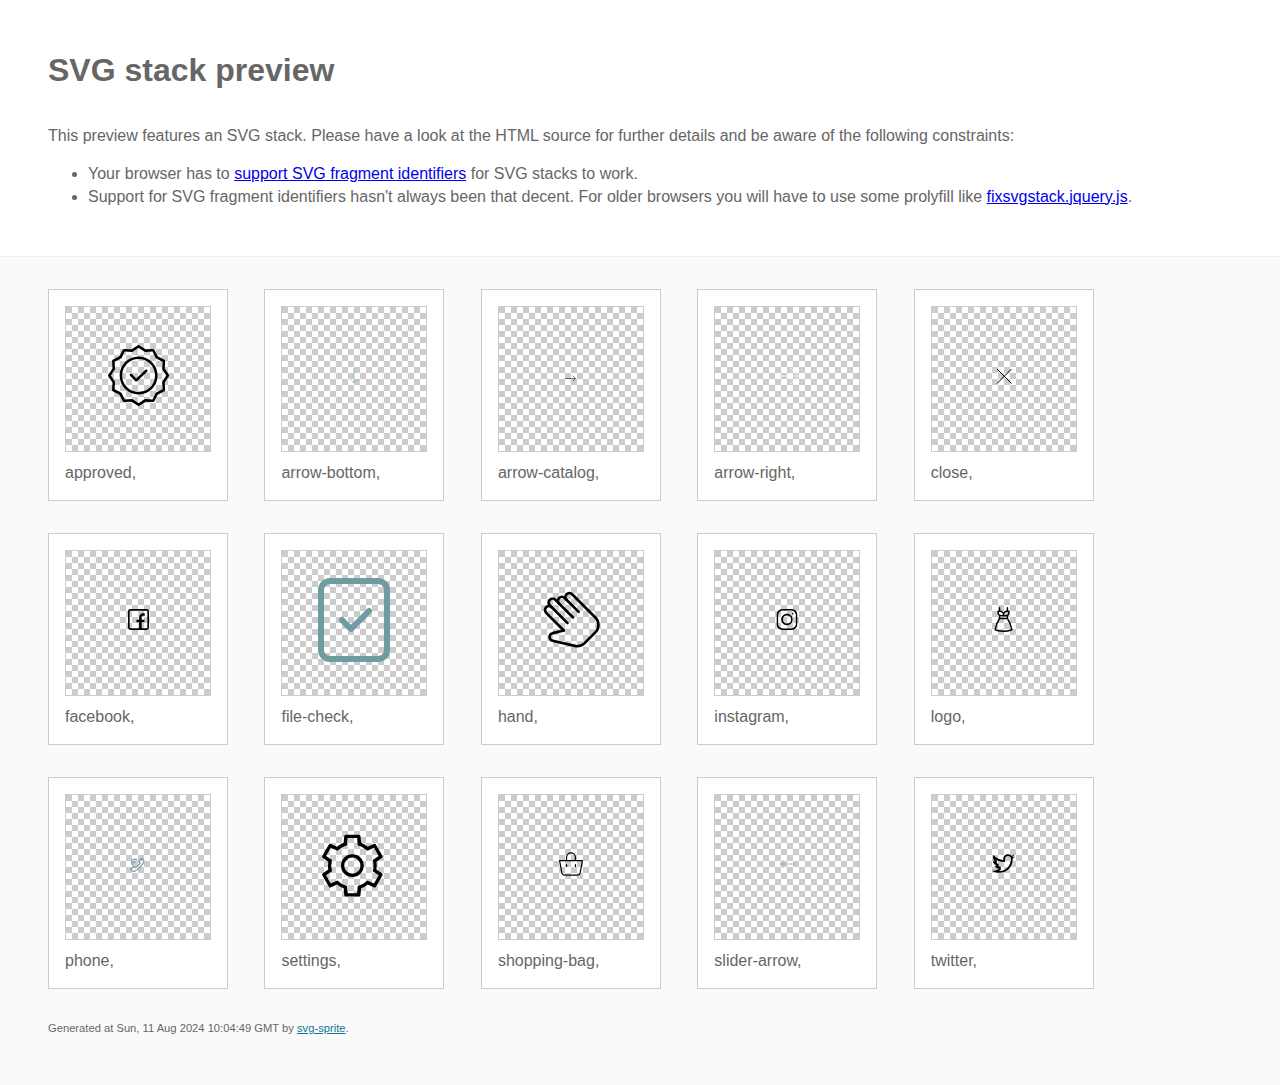
==== static/img/svgsprite/stack/sprite.stack.html @ 8332993d "public: base files" ====
<!doctype html>
<html lang="en">
    <head>
        <meta charset="utf-8">
        <title>SVG stack preview | svg-sprite</title>
        <style>
            body {
                padding: 0;
                margin: 0;
                color: #666;
                background: #fafafa;
                font-family: Arial, Helvetica, sans-serif;
                font-size: 1em;
                line-height: 1.4;
            }

            header {
                display: block;
                padding: 3em 3em 2em;
                background-color: #fff;
            }

            header p {
                margin: 2em 0 0;
            }

            section {
                border-top: 1px solid #eee;
                padding: 2em 3em 0;
            }

            section ul {
                margin: 0;
                padding: 0;
            }

            section li {
                display: inline-block;
                background-color: #fff;
                position: relative;
                margin: 0 2em 2em 0;
                vertical-align: top;
                border: 1px solid #ccc;
                padding: 1em 1em 3em;
                cursor: default;
            }

            .icon-box {
                margin: 0;
                width: 144px;
                height: 144px;
                position: relative;
                background: #ccc url("data:image/svg+xml,%3Csvg xmlns='http://www.w3.org/2000/svg' width='12' height='12'%3E%3Cpath fill='%23fff' d='M6 0h6v6H6zM0 6h6v6H0z'/%3E%3C/svg%3E") top left repeat;
                border: 1px solid #ccc;
                display: table-cell;
                vertical-align: middle;
                text-align: center;
            }

            .icon {
                display: inline-block;
            }

            h1 {
                margin-top: 0;
            }

            h2 {
                margin: 0;
                padding: 0;
                font-size: 1em;
                font-weight: 400;
                white-space: nowrap;
                overflow: hidden;
                text-overflow: ellipsis;
                position: absolute;
                left: 1em;
                right: 1em;
                bottom: 1em;
            }

            footer {
                display: block;
                margin: 0;
                padding: 0 3em 3em;
            }

            footer p {
                margin: 0;
                font-size: .7em;
            }

            footer a {
                color: #0f7595;
                margin-left: 0;
            }
        </style>

<!--
Sprite shape dimensions
====================================================================================================
You will need to set the sprite shape dimensions via CSS when you use them as stack SVGs, otherwise
they would become a huge 100% in size. You may use the following dimension classes for doing so.
They might well be outsourced to an external stylesheet of course.
-->

<style>
 .svg-approved-dims { width: 61px; height: 61px; }
 .svg-arrow-bottom-dims { width: 16px; height: 29px; }
 .svg-arrow-catalog-dims { width: 21px; height: 11px; }
 .svg-arrow-right-dims { width: 32px; height: 24px; }
 .svg-close-dims { width: 16px; height: 16px; }
 .svg-facebook-dims { width: 21px; height: 21px; }
 .svg-file-check-dims { width: 96px; height: 96px; }
 .svg-hand-dims { width: 63px; height: 63px; }
 .svg-instagram-dims { width: 22px; height: 23px; }
 .svg-logo-dims { width: 25px; height: 25px; }
 .svg-phone-dims { width: 17px; height: 17px; }
 .svg-settings-dims { width: 78px; height: 78px; }
 .svg-shopping-bag-dims { width: 24px; height: 24px; }
 .svg-slider-arrow-dims { width: 29px; height: 16px; }
 .svg-twitter-dims { width: 23px; height: 23px; }
</style>

<!--
====================================================================================================
-->

    </head>
    <body>
        <header>
            <h1>SVG stack preview</h1>
            <p>This preview features an SVG stack. Please have a look at the HTML source for further details and be aware of the following constraints:</p>
            <ul>
                <li>Your browser has to <a href="https://caniuse.com/svg-fragment" target="_blank" rel="noopener noreferrer">support SVG fragment identifiers</a> for SVG stacks to work.</li>
                <li>Support for SVG fragment identifiers hasn't always been that decent. For older browsers you will have to use some prolyfill like <a href="https://github.com/preciousforever/SVG-Stacker/blob/master/fixsvgstack.jquery.js" target="_blank" rel="noopener noreferrer">fixsvgstack.jquery.js</a>.</li>
            </ul>
        </header>
        <section>

<!--
SVG stack
====================================================================================================
These SVG images make use of fragment identifiers (IDs) to reference certain portions of the
external sprite. By default, all shapes inside the sprite are hidden by CSS. The `:target` pseudo
selector is used to show the very shape that is referenced by the fragment identifier.
-->

            <ul>

             <li title="approved">
                    <div class="icon-box">
                        <img src="svg/sprite.stack.svg#approved" class="svg-approved-dims" alt="approved">
                    </div>
                    <h2>approved, </h2>
                </li>
             <li title="arrow-bottom">
                    <div class="icon-box">
                        <img src="svg/sprite.stack.svg#arrow-bottom" class="svg-arrow-bottom-dims" alt="arrow-bottom">
                    </div>
                    <h2>arrow-bottom, </h2>
                </li>
             <li title="arrow-catalog">
                    <div class="icon-box">
                        <img src="svg/sprite.stack.svg#arrow-catalog" class="svg-arrow-catalog-dims" alt="arrow-catalog">
                    </div>
                    <h2>arrow-catalog, </h2>
                </li>
             <li title="arrow-right">
                    <div class="icon-box">
                        <img src="svg/sprite.stack.svg#arrow-right" class="svg-arrow-right-dims" alt="arrow-right">
                    </div>
                    <h2>arrow-right, </h2>
                </li>
             <li title="close">
                    <div class="icon-box">
                        <img src="svg/sprite.stack.svg#close" class="svg-close-dims" alt="close">
                    </div>
                    <h2>close, </h2>
                </li>
             <li title="facebook">
                    <div class="icon-box">
                        <img src="svg/sprite.stack.svg#facebook" class="svg-facebook-dims" alt="facebook">
                    </div>
                    <h2>facebook, </h2>
                </li>
             <li title="file-check">
                    <div class="icon-box">
                        <img src="svg/sprite.stack.svg#file-check" class="svg-file-check-dims" alt="file-check">
                    </div>
                    <h2>file-check, </h2>
                </li>
             <li title="hand">
                    <div class="icon-box">
                        <img src="svg/sprite.stack.svg#hand" class="svg-hand-dims" alt="hand">
                    </div>
                    <h2>hand, </h2>
                </li>
             <li title="instagram">
                    <div class="icon-box">
                        <img src="svg/sprite.stack.svg#instagram" class="svg-instagram-dims" alt="instagram">
                    </div>
                    <h2>instagram, </h2>
                </li>
             <li title="logo">
                    <div class="icon-box">
                        <img src="svg/sprite.stack.svg#logo" class="svg-logo-dims" alt="logo">
                    </div>
                    <h2>logo, </h2>
                </li>
             <li title="phone">
                    <div class="icon-box">
                        <img src="svg/sprite.stack.svg#phone" class="svg-phone-dims" alt="phone">
                    </div>
                    <h2>phone, </h2>
                </li>
             <li title="settings">
                    <div class="icon-box">
                        <img src="svg/sprite.stack.svg#settings" class="svg-settings-dims" alt="settings">
                    </div>
                    <h2>settings, </h2>
                </li>
             <li title="shopping-bag">
                    <div class="icon-box">
                        <img src="svg/sprite.stack.svg#shopping-bag" class="svg-shopping-bag-dims" alt="shopping-bag">
                    </div>
                    <h2>shopping-bag, </h2>
                </li>
             <li title="slider-arrow">
                    <div class="icon-box">
                        <img src="svg/sprite.stack.svg#slider-arrow" class="svg-slider-arrow-dims" alt="slider-arrow">
                    </div>
                    <h2>slider-arrow, </h2>
                </li>
             <li title="twitter">
                    <div class="icon-box">
                        <img src="svg/sprite.stack.svg#twitter" class="svg-twitter-dims" alt="twitter">
                    </div>
                    <h2>twitter, </h2>
                </li>
         </ul>

<!--
====================================================================================================
-->

        </section>
        <footer>
            <p>Generated at Sun, 11 Aug 2024 10:04:49 GMT by <a href="https://github.com/svg-sprite/svg-sprite" target="_blank" rel="noopener noreferrer">svg-sprite</a>.</p>
        </footer>
    </body>
</html>
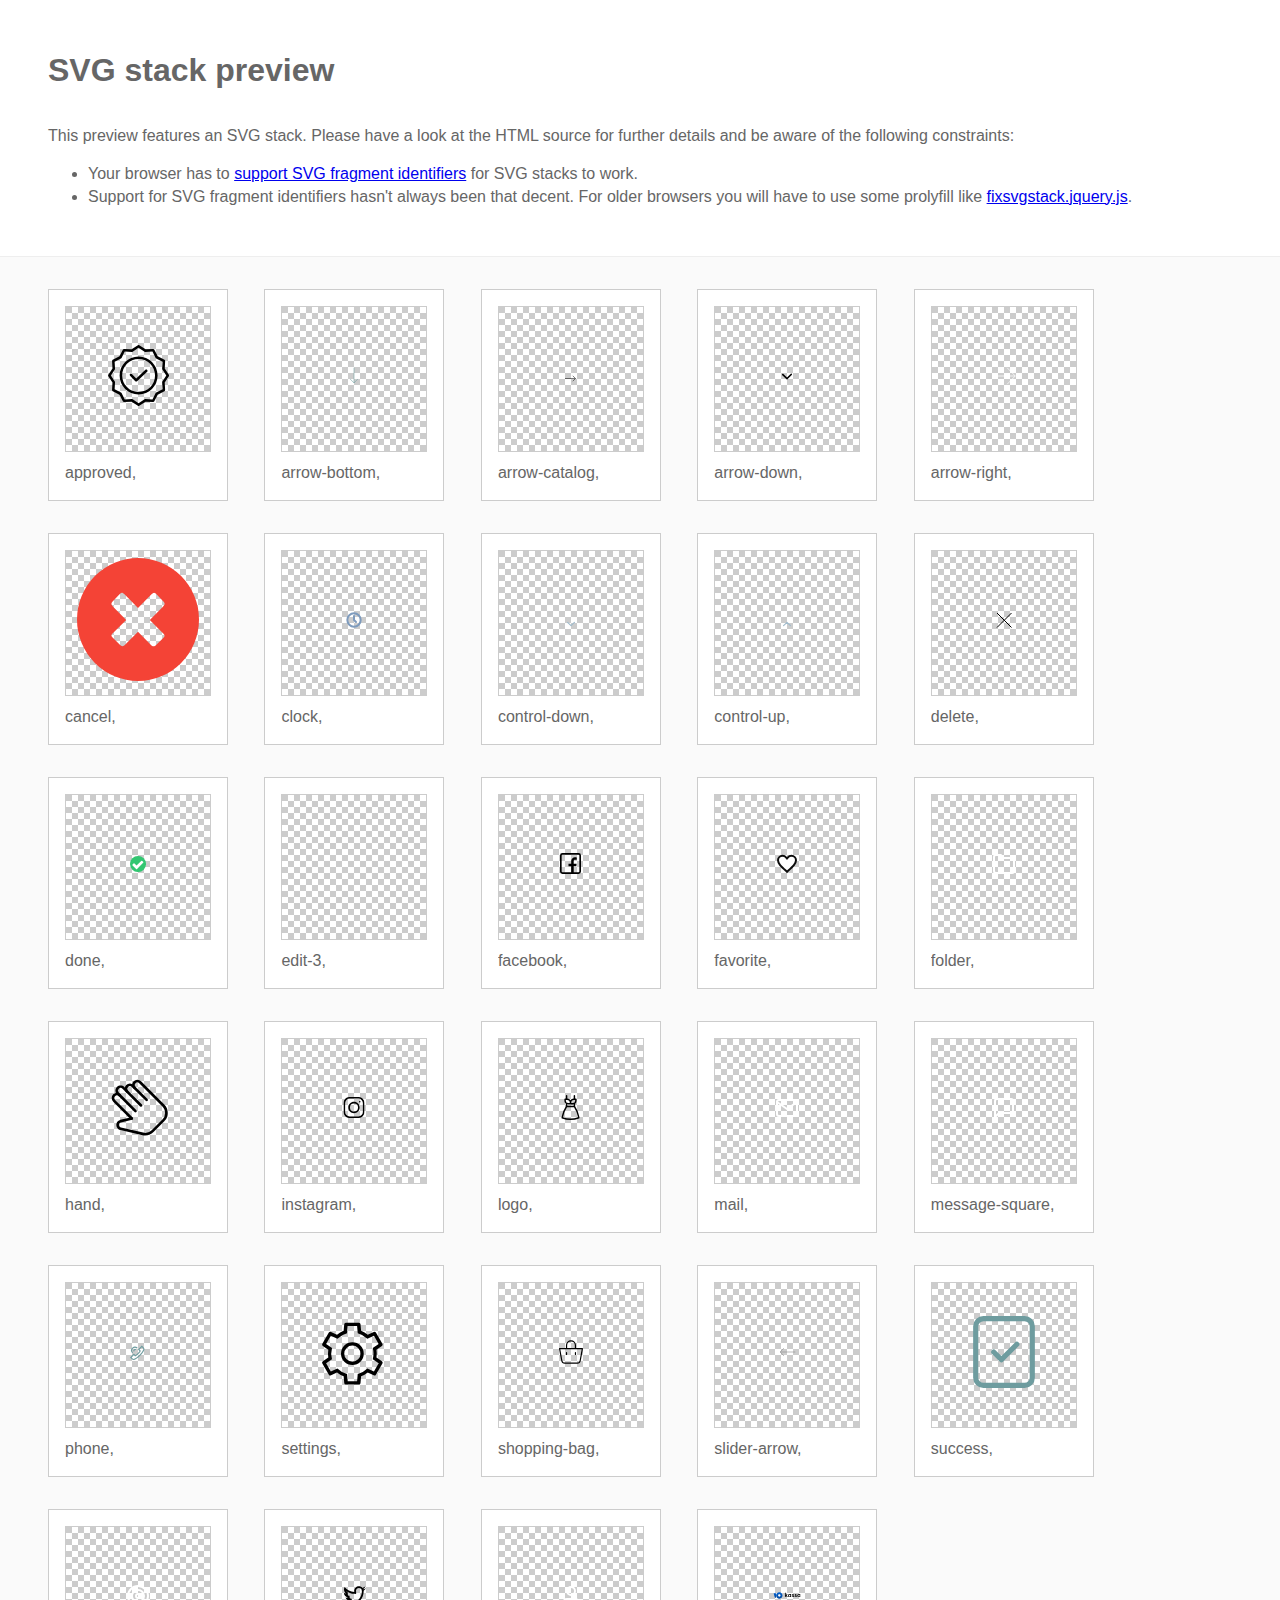
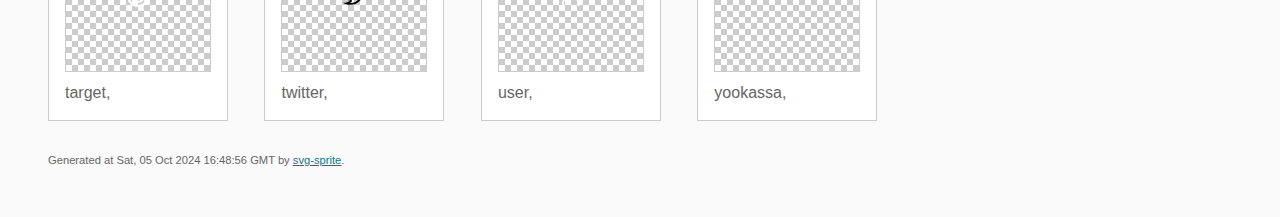
==== commit 93df774a: "public: admin-panel icons display at svg sprite" ====
--- a/static/img/svgsprite/stack/sprite.stack.html
+++ b/static/img/svgsprite/stack/sprite.stack.html
@@ -108,18 +108,32 @@
  .svg-approved-dims { width: 61px; height: 61px; }
  .svg-arrow-bottom-dims { width: 16px; height: 29px; }
  .svg-arrow-catalog-dims { width: 21px; height: 11px; }
+ .svg-arrow-down-dims { width: 18px; height: 18px; }
  .svg-arrow-right-dims { width: 32px; height: 24px; }
- .svg-close-dims { width: 16px; height: 16px; }
+ .svg-cancel-dims { width: 122.88px; height: 122.88px; }
+ .svg-clock-dims { width: 16px; height: 16px; }
+ .svg-control-down-dims { width: 14px; height: 8px; }
+ .svg-control-up-dims { width: 14px; height: 8px; }
+ .svg-delete-dims { width: 16px; height: 16px; }
+ .svg-done-dims { width: 16px; height: 16px; }
+ .svg-edit-3-dims { width: 24px; height: 24px; }
  .svg-facebook-dims { width: 21px; height: 21px; }
- .svg-file-check-dims { width: 96px; height: 96px; }
+ .svg-favorite-dims { width: 20px; height: 20px; }
+ .svg-folder-dims { width: 24px; height: 24px; }
  .svg-hand-dims { width: 63px; height: 63px; }
  .svg-instagram-dims { width: 22px; height: 23px; }
  .svg-logo-dims { width: 25px; height: 25px; }
+ .svg-mail-dims { width: 24px; height: 24px; }
+ .svg-message-square-dims { width: 24px; height: 24px; }
  .svg-phone-dims { width: 17px; height: 17px; }
  .svg-settings-dims { width: 78px; height: 78px; }
  .svg-shopping-bag-dims { width: 24px; height: 24px; }
  .svg-slider-arrow-dims { width: 29px; height: 16px; }
+ .svg-success-dims { width: 72px; height: 84px; }
+ .svg-target-dims { width: 24px; height: 24px; }
  .svg-twitter-dims { width: 23px; height: 23px; }
+ .svg-user-dims { width: 24px; height: 24px; }
+ .svg-yookassa-dims { width: 114px; height: 27px; }
 </style>
 
 <!--
@@ -166,17 +180,59 @@
                     </div>
                     <h2>arrow-catalog, </h2>
                 </li>
+             <li title="arrow-down">
+                    <div class="icon-box">
+                        <img src="svg/sprite.stack.svg#arrow-down" class="svg-arrow-down-dims" alt="arrow-down">
+                    </div>
+                    <h2>arrow-down, </h2>
+                </li>
              <li title="arrow-right">
                     <div class="icon-box">
                         <img src="svg/sprite.stack.svg#arrow-right" class="svg-arrow-right-dims" alt="arrow-right">
                     </div>
                     <h2>arrow-right, </h2>
                 </li>
-             <li title="close">
-                    <div class="icon-box">
-                        <img src="svg/sprite.stack.svg#close" class="svg-close-dims" alt="close">
-                    </div>
-                    <h2>close, </h2>
+             <li title="cancel">
+                    <div class="icon-box">
+                        <img src="svg/sprite.stack.svg#cancel" class="svg-cancel-dims" alt="cancel">
+                    </div>
+                    <h2>cancel, </h2>
+                </li>
+             <li title="clock">
+                    <div class="icon-box">
+                        <img src="svg/sprite.stack.svg#clock" class="svg-clock-dims" alt="clock">
+                    </div>
+                    <h2>clock, </h2>
+                </li>
+             <li title="control-down">
+                    <div class="icon-box">
+                        <img src="svg/sprite.stack.svg#control-down" class="svg-control-down-dims" alt="control-down">
+                    </div>
+                    <h2>control-down, </h2>
+                </li>
+             <li title="control-up">
+                    <div class="icon-box">
+                        <img src="svg/sprite.stack.svg#control-up" class="svg-control-up-dims" alt="control-up">
+                    </div>
+                    <h2>control-up, </h2>
+                </li>
+             <li title="delete">
+                    <div class="icon-box">
+                        <img src="svg/sprite.stack.svg#delete" class="svg-delete-dims" alt="delete">
+                    </div>
+                    <h2>delete, </h2>
+                </li>
+             <li title="done">
+                    <div class="icon-box">
+                        <img src="svg/sprite.stack.svg#done" class="svg-done-dims" alt="done">
+                    </div>
+                    <h2>done, </h2>
+                </li>
+             <li title="edit-3">
+                    <div class="icon-box">
+                        <img src="svg/sprite.stack.svg#edit-3" class="svg-edit-3-dims" alt="edit-3">
+                    </div>
+                    <h2>edit-3, </h2>
                 </li>
              <li title="facebook">
                     <div class="icon-box">
@@ -184,11 +240,17 @@
                     </div>
                     <h2>facebook, </h2>
                 </li>
-             <li title="file-check">
-                    <div class="icon-box">
-                        <img src="svg/sprite.stack.svg#file-check" class="svg-file-check-dims" alt="file-check">
-                    </div>
-                    <h2>file-check, </h2>
+             <li title="favorite">
+                    <div class="icon-box">
+                        <img src="svg/sprite.stack.svg#favorite" class="svg-favorite-dims" alt="favorite">
+                    </div>
+                    <h2>favorite, </h2>
+                </li>
+             <li title="folder">
+                    <div class="icon-box">
+                        <img src="svg/sprite.stack.svg#folder" class="svg-folder-dims" alt="folder">
+                    </div>
+                    <h2>folder, </h2>
                 </li>
              <li title="hand">
                     <div class="icon-box">
@@ -208,6 +270,18 @@
                     </div>
                     <h2>logo, </h2>
                 </li>
+             <li title="mail">
+                    <div class="icon-box">
+                        <img src="svg/sprite.stack.svg#mail" class="svg-mail-dims" alt="mail">
+                    </div>
+                    <h2>mail, </h2>
+                </li>
+             <li title="message-square">
+                    <div class="icon-box">
+                        <img src="svg/sprite.stack.svg#message-square" class="svg-message-square-dims" alt="message-square">
+                    </div>
+                    <h2>message-square, </h2>
+                </li>
              <li title="phone">
                     <div class="icon-box">
                         <img src="svg/sprite.stack.svg#phone" class="svg-phone-dims" alt="phone">
@@ -232,11 +306,35 @@
                     </div>
                     <h2>slider-arrow, </h2>
                 </li>
+             <li title="success">
+                    <div class="icon-box">
+                        <img src="svg/sprite.stack.svg#success" class="svg-success-dims" alt="success">
+                    </div>
+                    <h2>success, </h2>
+                </li>
+             <li title="target">
+                    <div class="icon-box">
+                        <img src="svg/sprite.stack.svg#target" class="svg-target-dims" alt="target">
+                    </div>
+                    <h2>target, </h2>
+                </li>
              <li title="twitter">
                     <div class="icon-box">
                         <img src="svg/sprite.stack.svg#twitter" class="svg-twitter-dims" alt="twitter">
                     </div>
                     <h2>twitter, </h2>
+                </li>
+             <li title="user">
+                    <div class="icon-box">
+                        <img src="svg/sprite.stack.svg#user" class="svg-user-dims" alt="user">
+                    </div>
+                    <h2>user, </h2>
+                </li>
+             <li title="yookassa">
+                    <div class="icon-box">
+                        <img src="svg/sprite.stack.svg#yookassa" class="svg-yookassa-dims" alt="yookassa">
+                    </div>
+                    <h2>yookassa, </h2>
                 </li>
          </ul>
 
@@ -246,7 +344,7 @@
 
         </section>
         <footer>
-            <p>Generated at Sun, 11 Aug 2024 10:04:49 GMT by <a href="https://github.com/svg-sprite/svg-sprite" target="_blank" rel="noopener noreferrer">svg-sprite</a>.</p>
+            <p>Generated at Sat, 05 Oct 2024 16:48:56 GMT by <a href="https://github.com/svg-sprite/svg-sprite" target="_blank" rel="noopener noreferrer">svg-sprite</a>.</p>
         </footer>
     </body>
 </html>
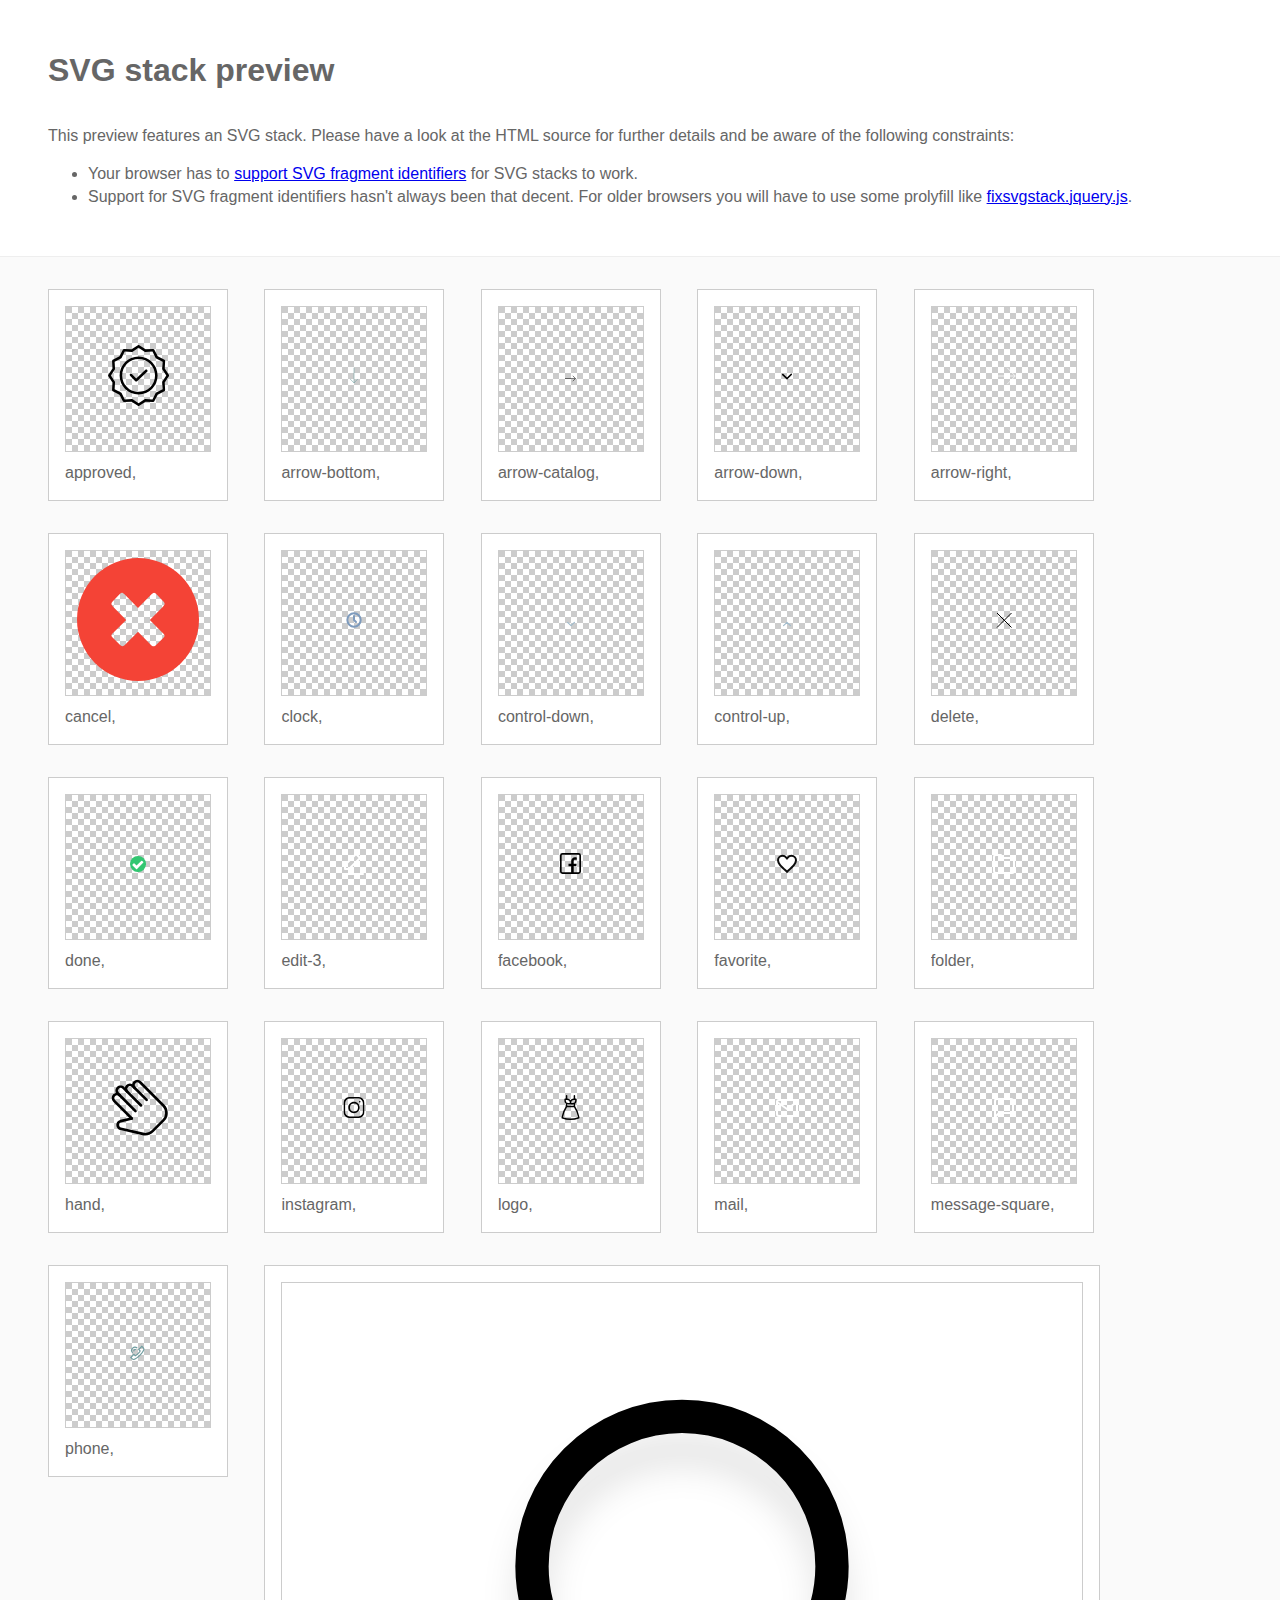
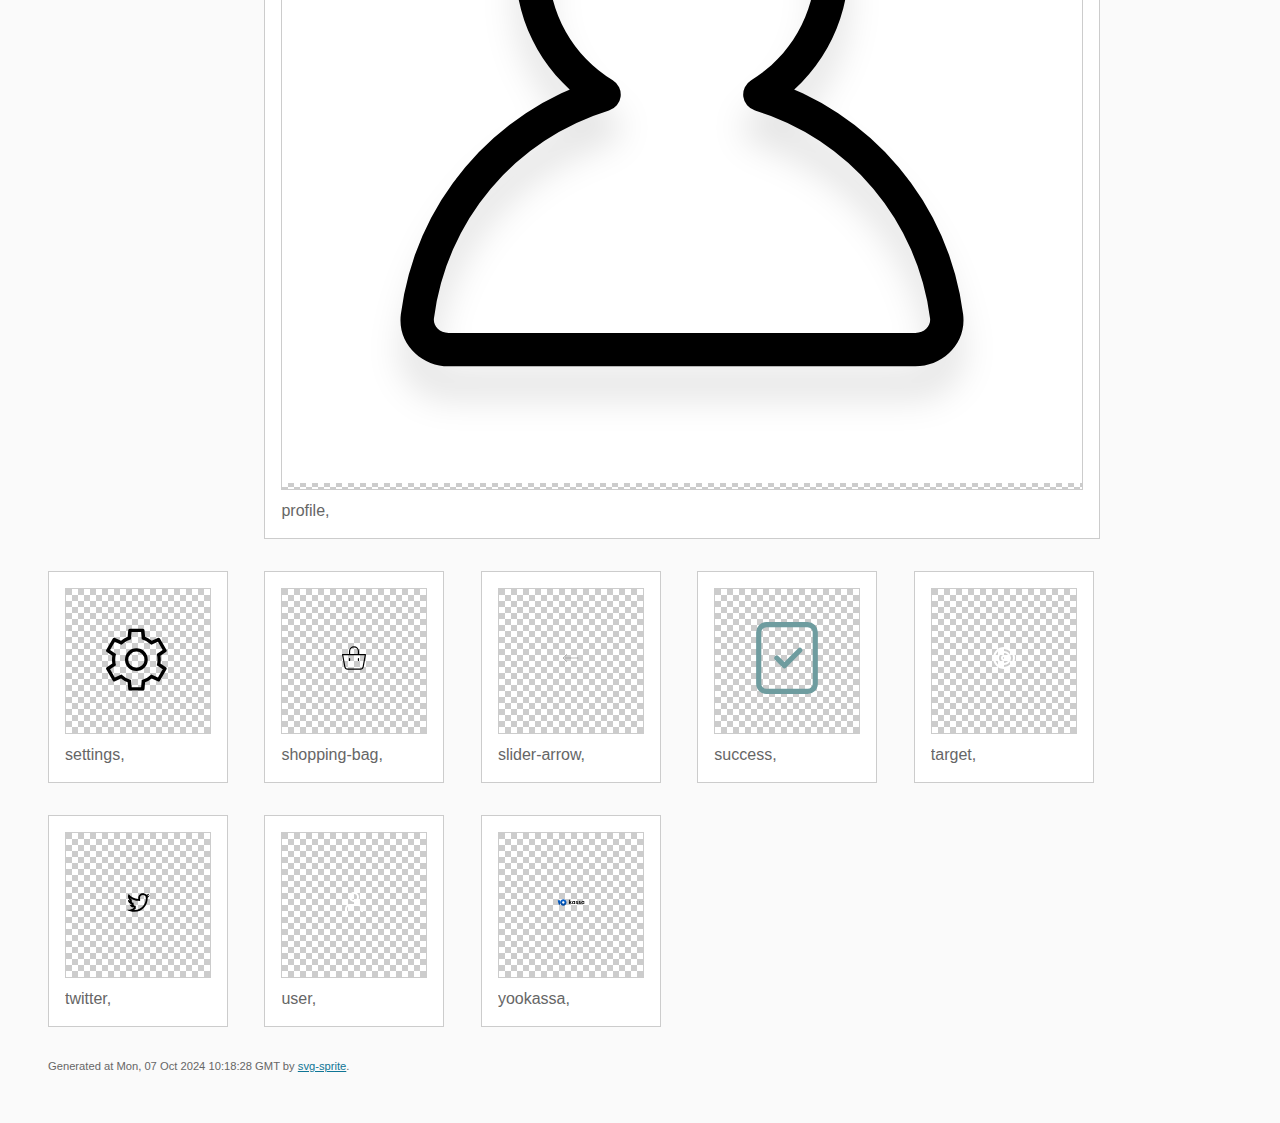
==== commit eed3709e: "public: login, registration base styles" ====
--- a/static/img/svgsprite/stack/sprite.stack.html
+++ b/static/img/svgsprite/stack/sprite.stack.html
@@ -126,6 +126,7 @@
  .svg-mail-dims { width: 24px; height: 24px; }
  .svg-message-square-dims { width: 24px; height: 24px; }
  .svg-phone-dims { width: 17px; height: 17px; }
+ .svg-profile-dims { width: 800px; height: 800px; }
  .svg-settings-dims { width: 78px; height: 78px; }
  .svg-shopping-bag-dims { width: 24px; height: 24px; }
  .svg-slider-arrow-dims { width: 29px; height: 16px; }
@@ -288,6 +289,12 @@
                     </div>
                     <h2>phone, </h2>
                 </li>
+             <li title="profile">
+                    <div class="icon-box">
+                        <img src="svg/sprite.stack.svg#profile" class="svg-profile-dims" alt="profile">
+                    </div>
+                    <h2>profile, </h2>
+                </li>
              <li title="settings">
                     <div class="icon-box">
                         <img src="svg/sprite.stack.svg#settings" class="svg-settings-dims" alt="settings">
@@ -344,7 +351,7 @@
 
         </section>
         <footer>
-            <p>Generated at Sat, 05 Oct 2024 16:48:56 GMT by <a href="https://github.com/svg-sprite/svg-sprite" target="_blank" rel="noopener noreferrer">svg-sprite</a>.</p>
+            <p>Generated at Mon, 07 Oct 2024 10:18:28 GMT by <a href="https://github.com/svg-sprite/svg-sprite" target="_blank" rel="noopener noreferrer">svg-sprite</a>.</p>
         </footer>
     </body>
 </html>
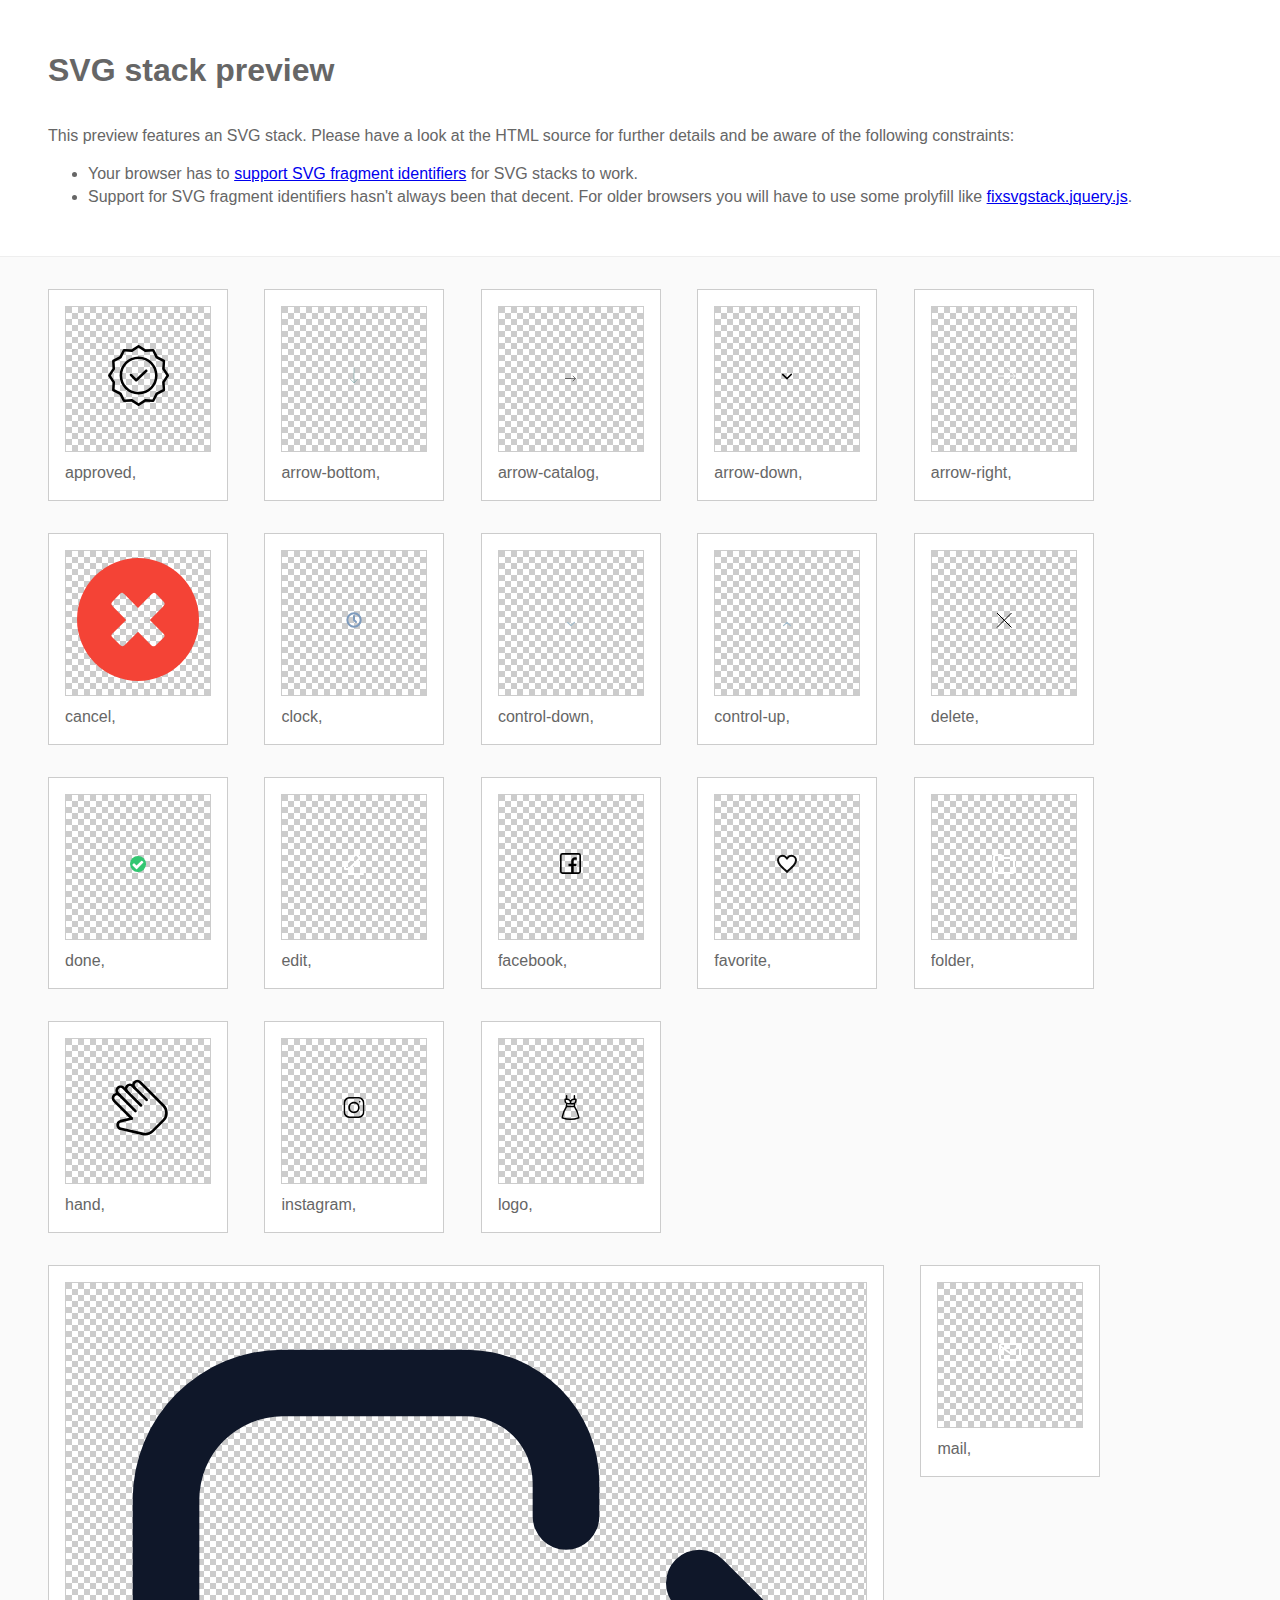
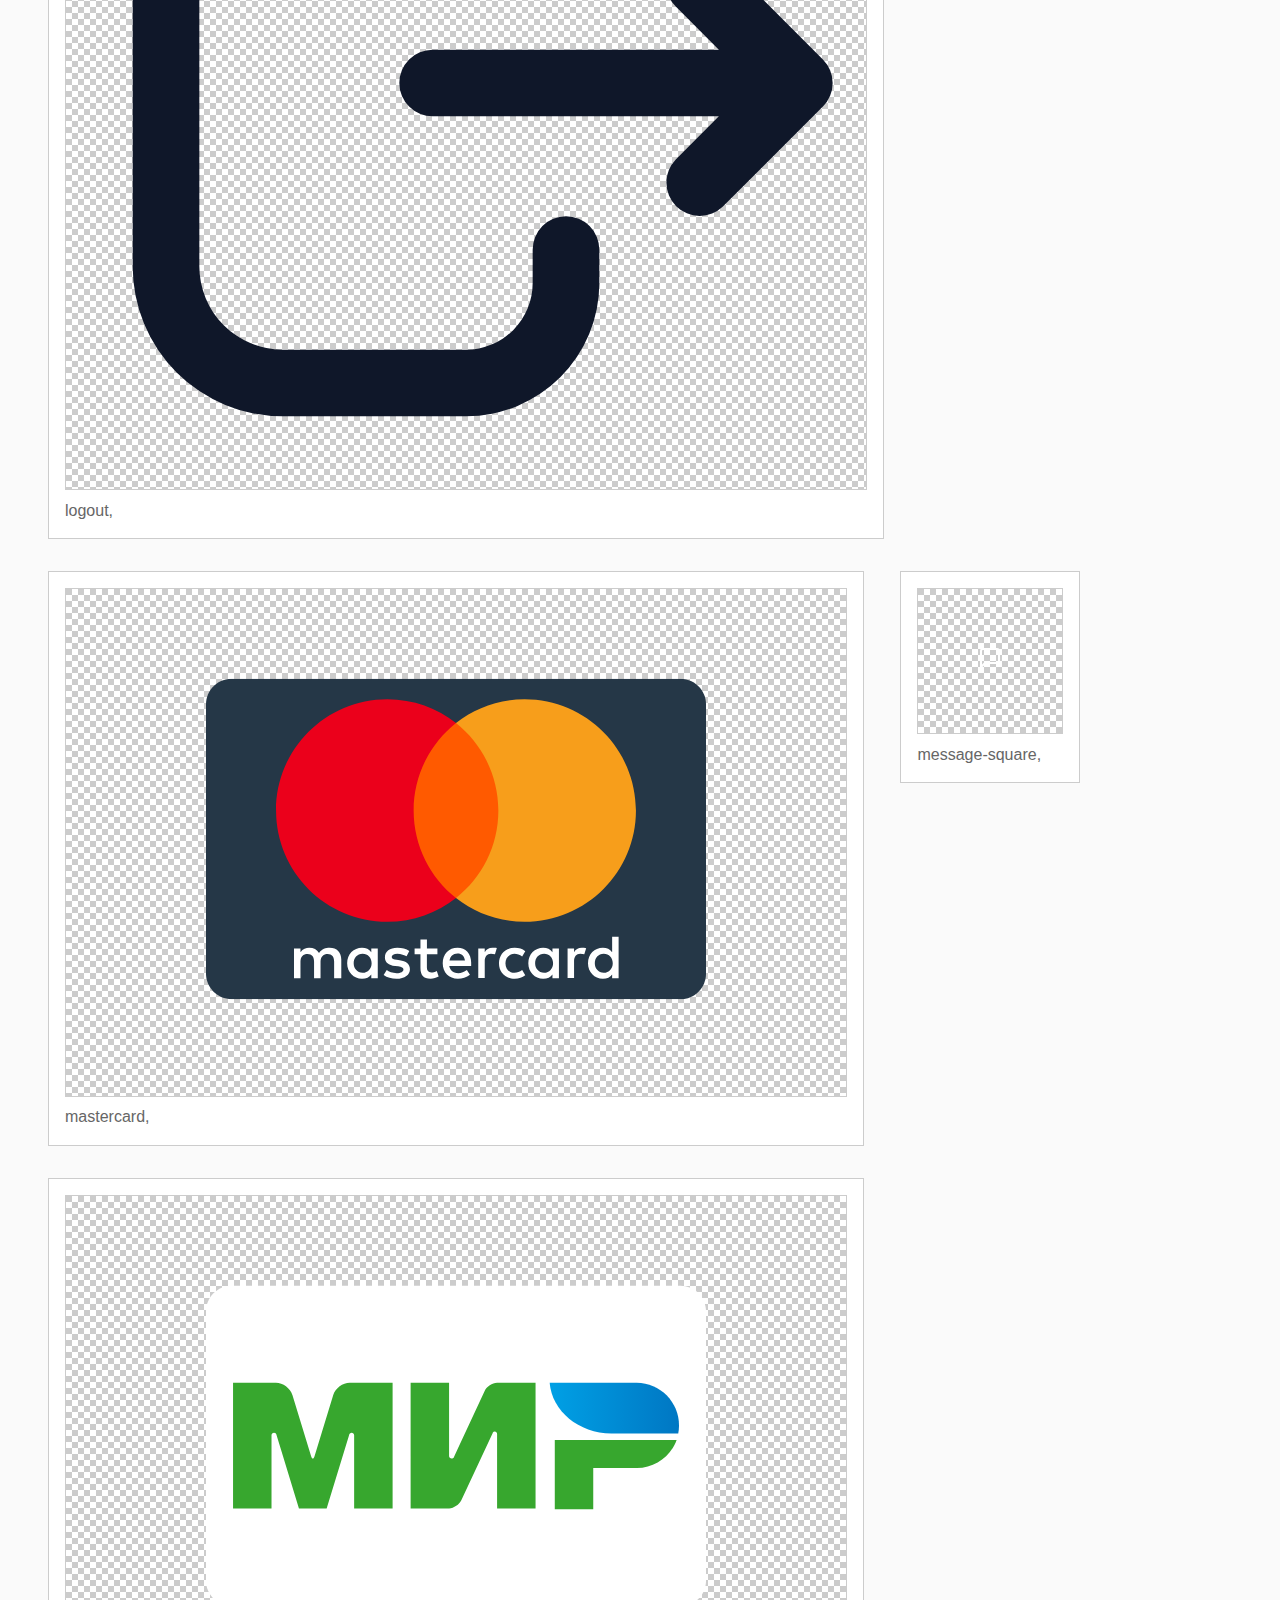
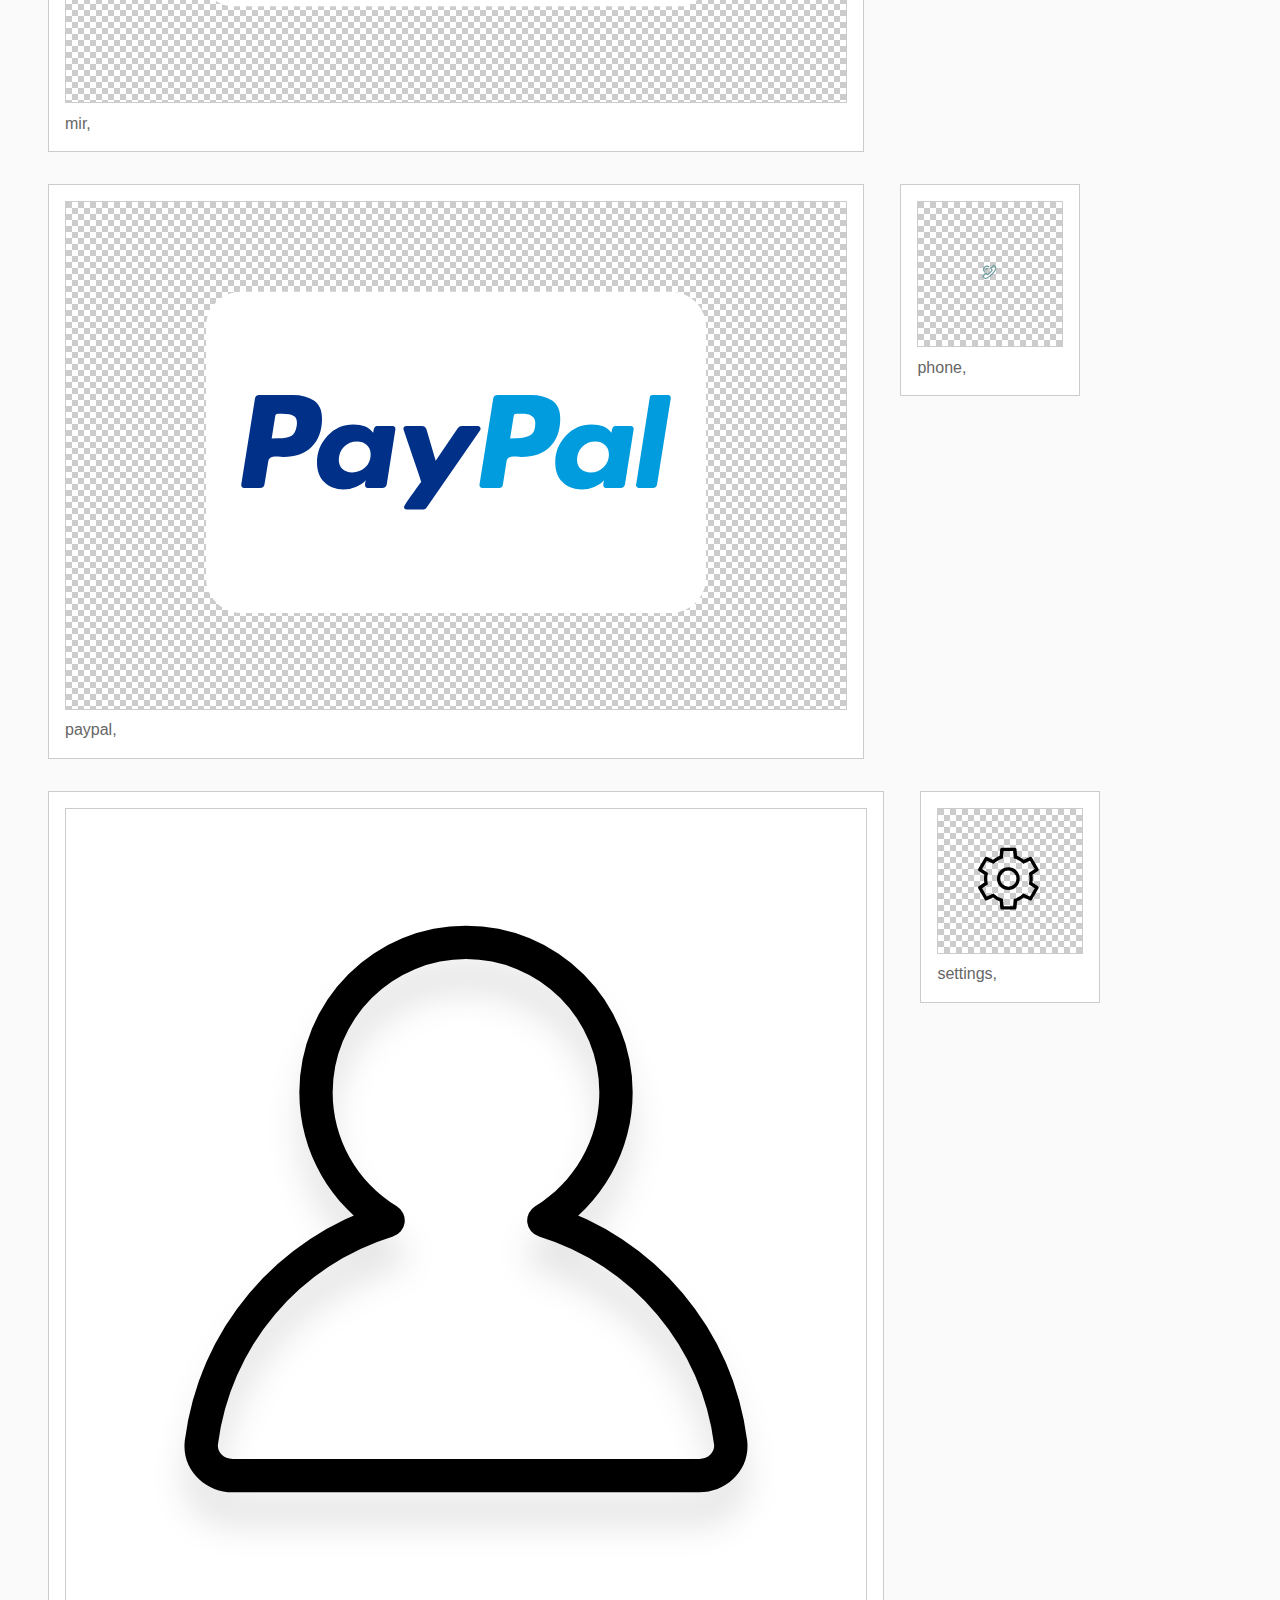
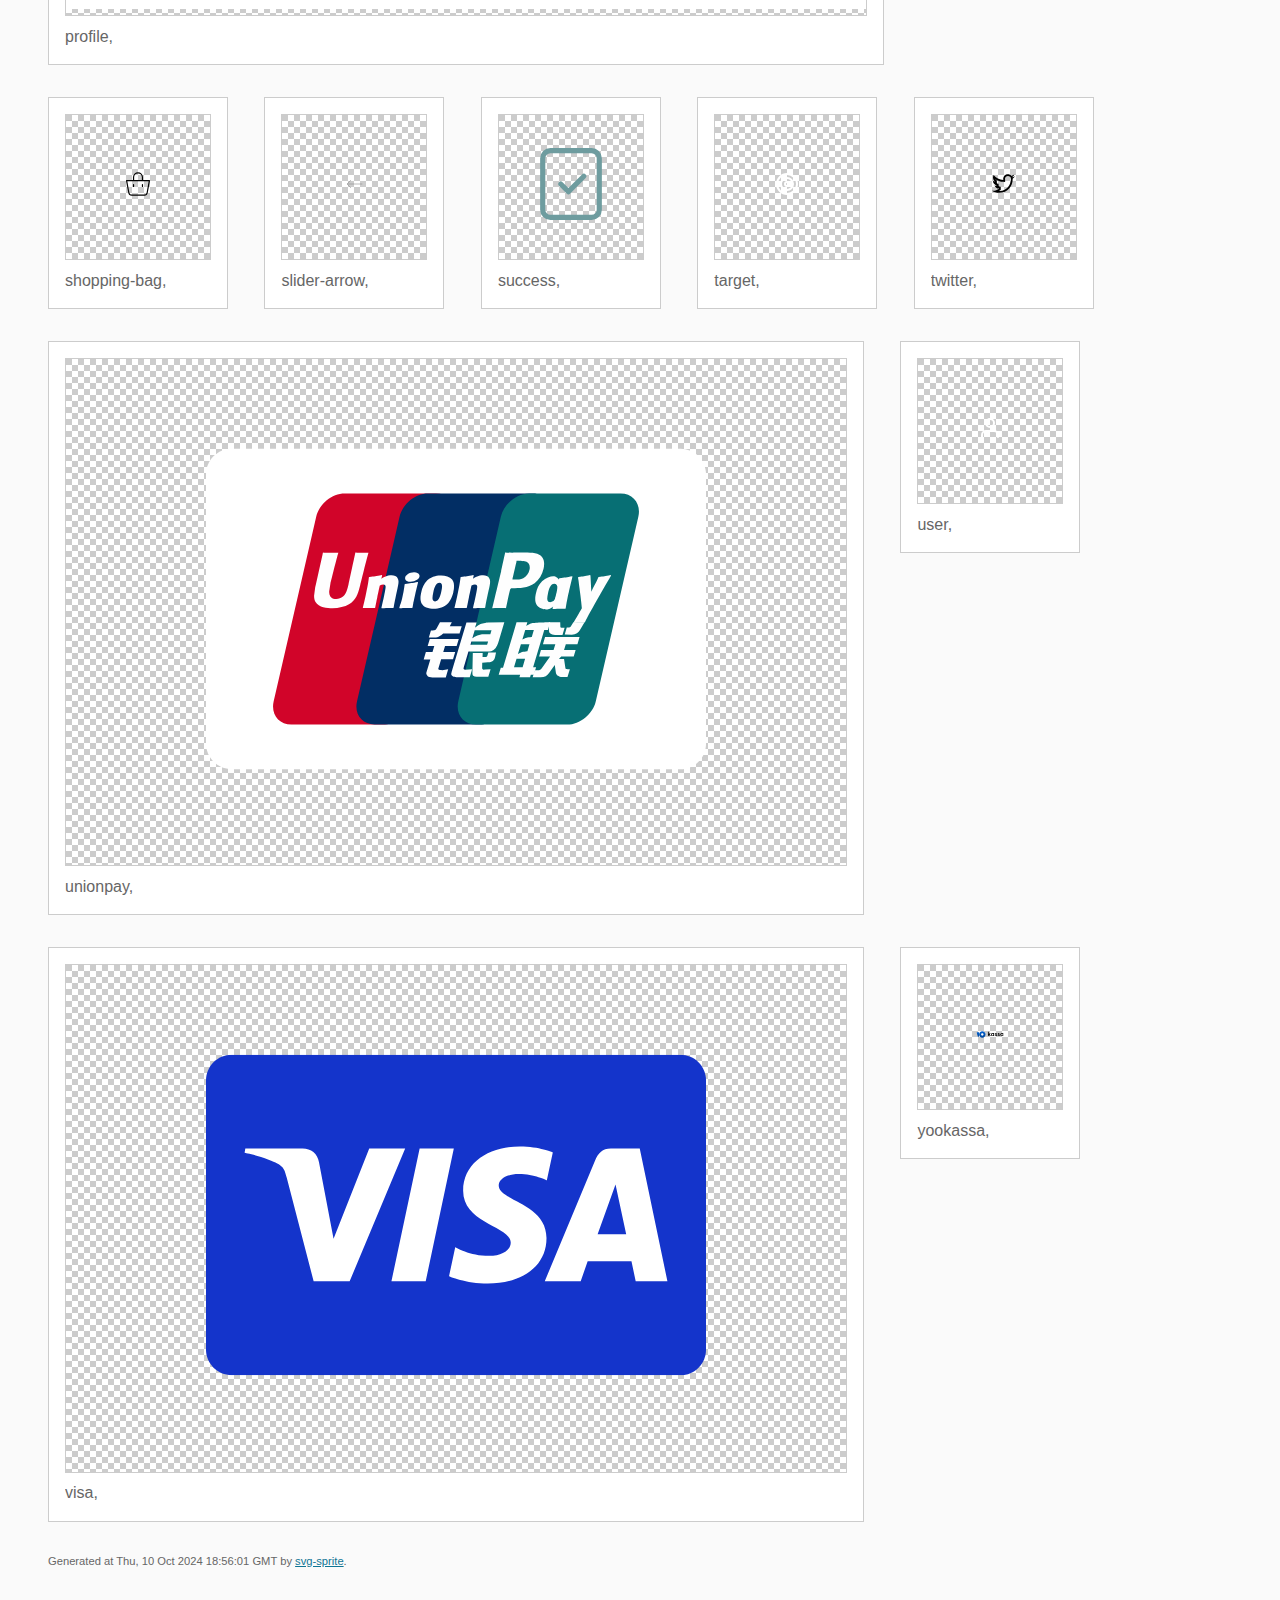
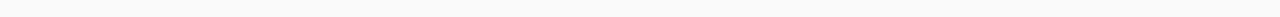
==== commit f809e8d1: "public: page-order and page-created template updated" ====
--- a/static/img/svgsprite/stack/sprite.stack.html
+++ b/static/img/svgsprite/stack/sprite.stack.html
@@ -116,15 +116,19 @@
  .svg-control-up-dims { width: 14px; height: 8px; }
  .svg-delete-dims { width: 16px; height: 16px; }
  .svg-done-dims { width: 16px; height: 16px; }
- .svg-edit-3-dims { width: 24px; height: 24px; }
+ .svg-edit-dims { width: 24px; height: 24px; }
  .svg-facebook-dims { width: 21px; height: 21px; }
  .svg-favorite-dims { width: 20px; height: 20px; }
  .svg-folder-dims { width: 24px; height: 24px; }
  .svg-hand-dims { width: 63px; height: 63px; }
  .svg-instagram-dims { width: 22px; height: 23px; }
  .svg-logo-dims { width: 25px; height: 25px; }
+ .svg-logout-dims { width: 800px; height: 800px; }
  .svg-mail-dims { width: 24px; height: 24px; }
+ .svg-mastercard-dims { width: 780px; height: 500px; }
  .svg-message-square-dims { width: 24px; height: 24px; }
+ .svg-mir-dims { width: 780px; height: 500px; }
+ .svg-paypal-dims { width: 780px; height: 500px; }
  .svg-phone-dims { width: 17px; height: 17px; }
  .svg-profile-dims { width: 800px; height: 800px; }
  .svg-settings-dims { width: 78px; height: 78px; }
@@ -133,7 +137,9 @@
  .svg-success-dims { width: 72px; height: 84px; }
  .svg-target-dims { width: 24px; height: 24px; }
  .svg-twitter-dims { width: 23px; height: 23px; }
+ .svg-unionpay-dims { width: 780px; height: 500px; }
  .svg-user-dims { width: 24px; height: 24px; }
+ .svg-visa-dims { width: 780px; height: 500px; }
  .svg-yookassa-dims { width: 114px; height: 27px; }
 </style>
 
@@ -229,11 +235,11 @@
                     </div>
                     <h2>done, </h2>
                 </li>
-             <li title="edit-3">
-                    <div class="icon-box">
-                        <img src="svg/sprite.stack.svg#edit-3" class="svg-edit-3-dims" alt="edit-3">
-                    </div>
-                    <h2>edit-3, </h2>
+             <li title="edit">
+                    <div class="icon-box">
+                        <img src="svg/sprite.stack.svg#edit" class="svg-edit-dims" alt="edit">
+                    </div>
+                    <h2>edit, </h2>
                 </li>
              <li title="facebook">
                     <div class="icon-box">
@@ -271,18 +277,42 @@
                     </div>
                     <h2>logo, </h2>
                 </li>
+             <li title="logout">
+                    <div class="icon-box">
+                        <img src="svg/sprite.stack.svg#logout" class="svg-logout-dims" alt="logout">
+                    </div>
+                    <h2>logout, </h2>
+                </li>
              <li title="mail">
                     <div class="icon-box">
                         <img src="svg/sprite.stack.svg#mail" class="svg-mail-dims" alt="mail">
                     </div>
                     <h2>mail, </h2>
                 </li>
+             <li title="mastercard">
+                    <div class="icon-box">
+                        <img src="svg/sprite.stack.svg#mastercard" class="svg-mastercard-dims" alt="mastercard">
+                    </div>
+                    <h2>mastercard, </h2>
+                </li>
              <li title="message-square">
                     <div class="icon-box">
                         <img src="svg/sprite.stack.svg#message-square" class="svg-message-square-dims" alt="message-square">
                     </div>
                     <h2>message-square, </h2>
                 </li>
+             <li title="mir">
+                    <div class="icon-box">
+                        <img src="svg/sprite.stack.svg#mir" class="svg-mir-dims" alt="mir">
+                    </div>
+                    <h2>mir, </h2>
+                </li>
+             <li title="paypal">
+                    <div class="icon-box">
+                        <img src="svg/sprite.stack.svg#paypal" class="svg-paypal-dims" alt="paypal">
+                    </div>
+                    <h2>paypal, </h2>
+                </li>
              <li title="phone">
                     <div class="icon-box">
                         <img src="svg/sprite.stack.svg#phone" class="svg-phone-dims" alt="phone">
@@ -331,11 +361,23 @@
                     </div>
                     <h2>twitter, </h2>
                 </li>
+             <li title="unionpay">
+                    <div class="icon-box">
+                        <img src="svg/sprite.stack.svg#unionpay" class="svg-unionpay-dims" alt="unionpay">
+                    </div>
+                    <h2>unionpay, </h2>
+                </li>
              <li title="user">
                     <div class="icon-box">
                         <img src="svg/sprite.stack.svg#user" class="svg-user-dims" alt="user">
                     </div>
                     <h2>user, </h2>
+                </li>
+             <li title="visa">
+                    <div class="icon-box">
+                        <img src="svg/sprite.stack.svg#visa" class="svg-visa-dims" alt="visa">
+                    </div>
+                    <h2>visa, </h2>
                 </li>
              <li title="yookassa">
                     <div class="icon-box">
@@ -351,7 +393,7 @@
 
         </section>
         <footer>
-            <p>Generated at Mon, 07 Oct 2024 10:18:28 GMT by <a href="https://github.com/svg-sprite/svg-sprite" target="_blank" rel="noopener noreferrer">svg-sprite</a>.</p>
+            <p>Generated at Thu, 10 Oct 2024 18:56:01 GMT by <a href="https://github.com/svg-sprite/svg-sprite" target="_blank" rel="noopener noreferrer">svg-sprite</a>.</p>
         </footer>
     </body>
 </html>
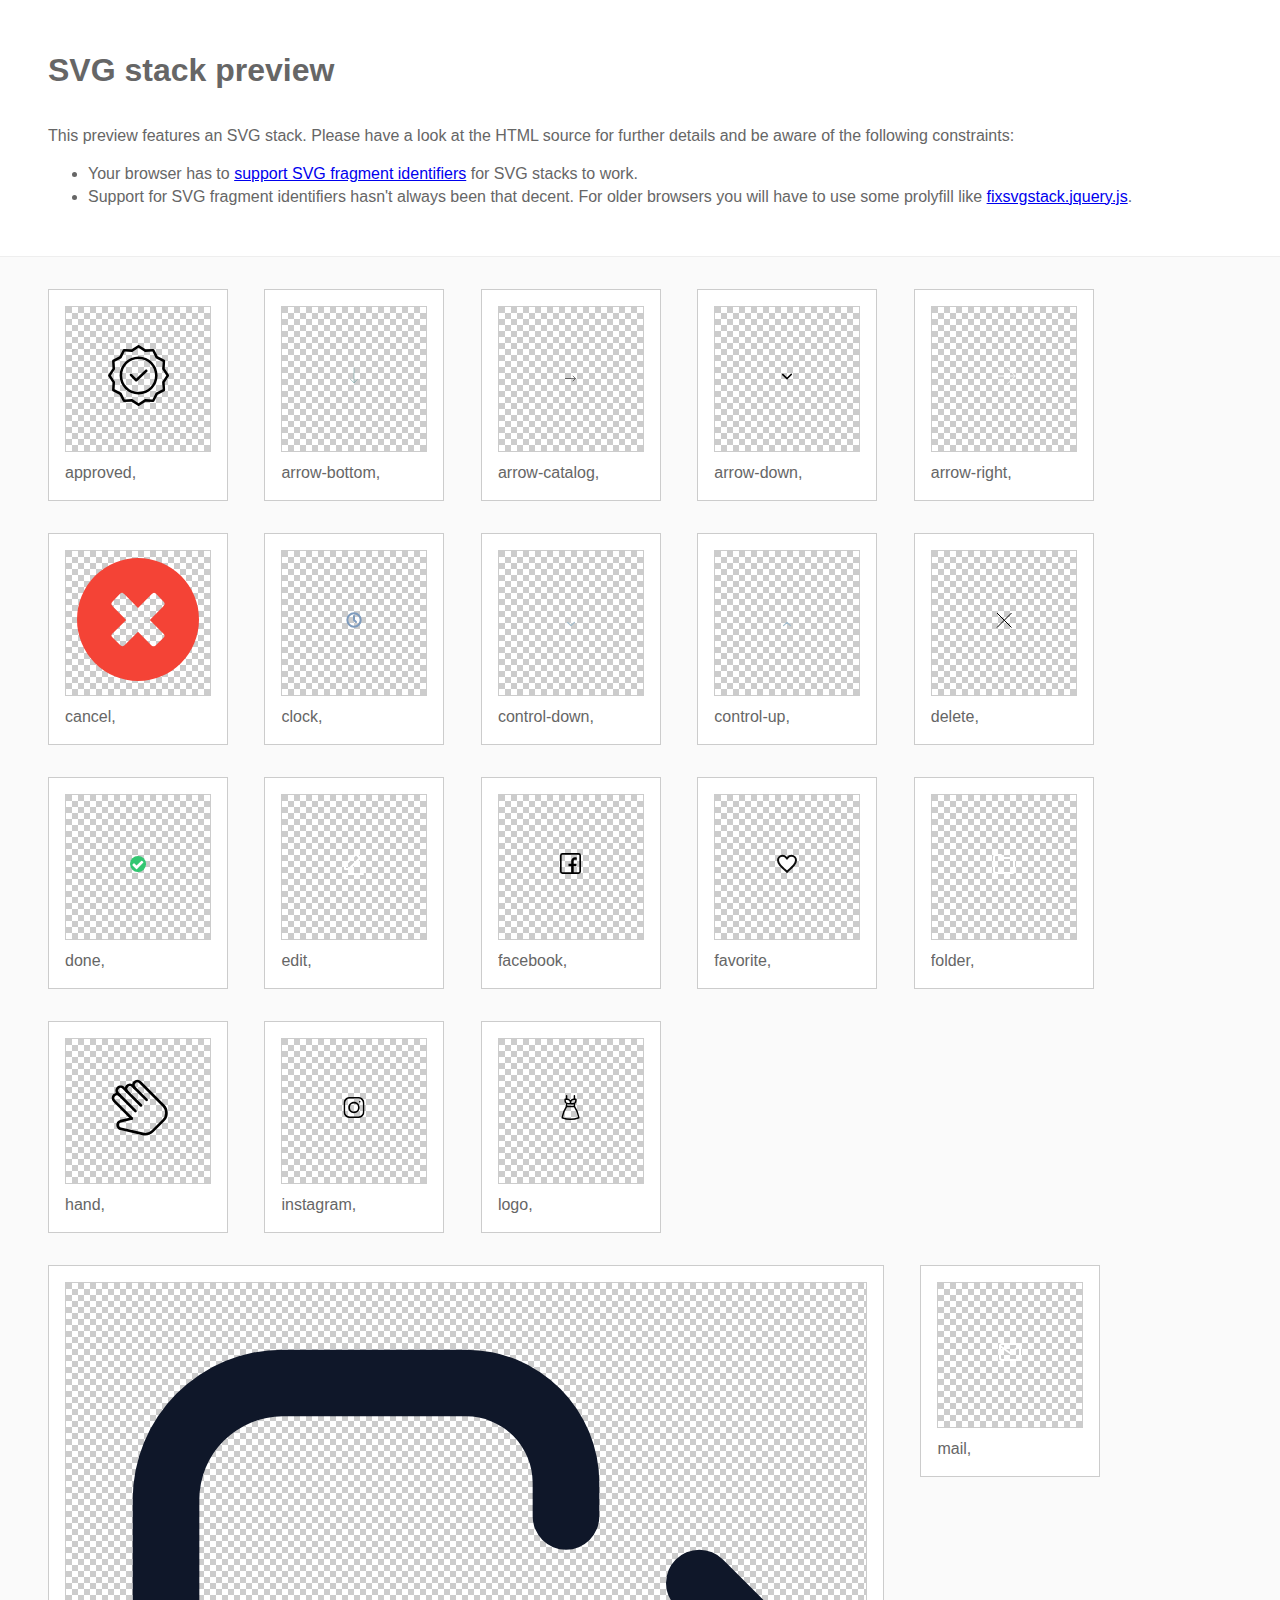
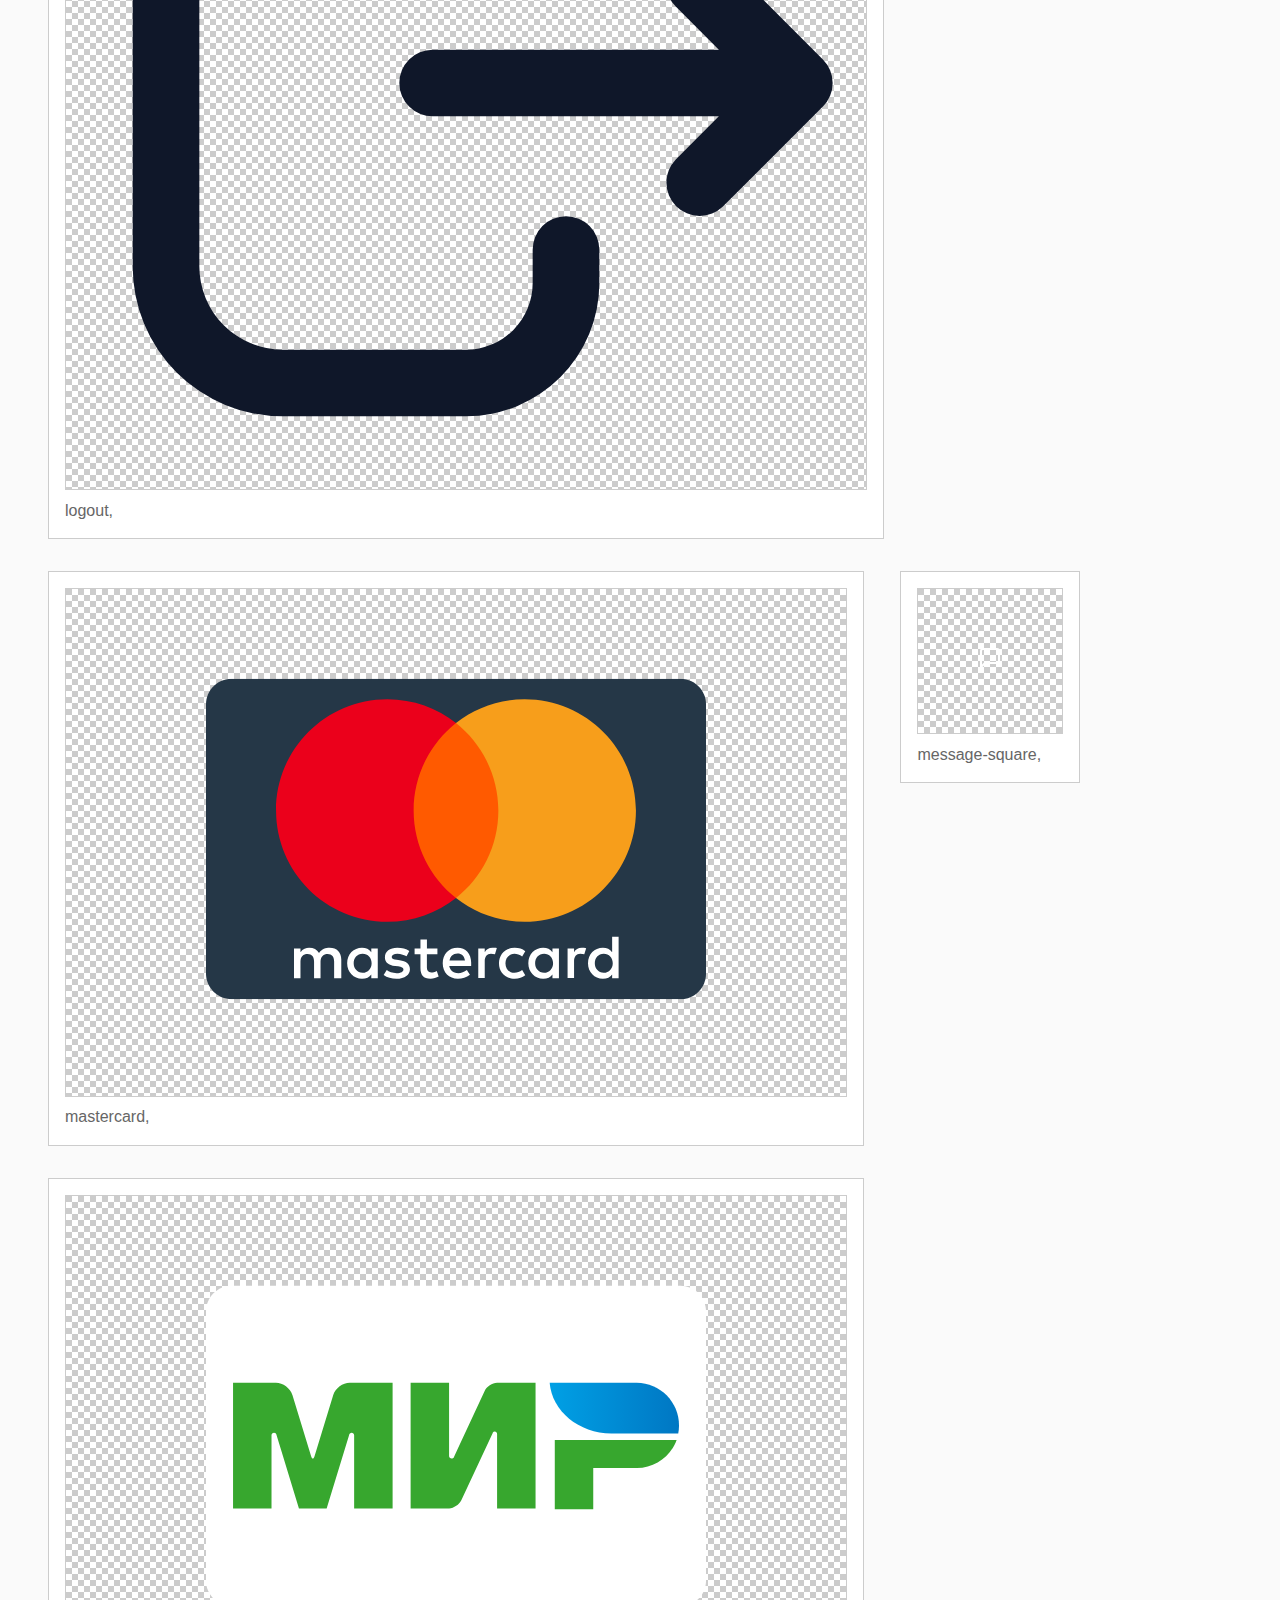
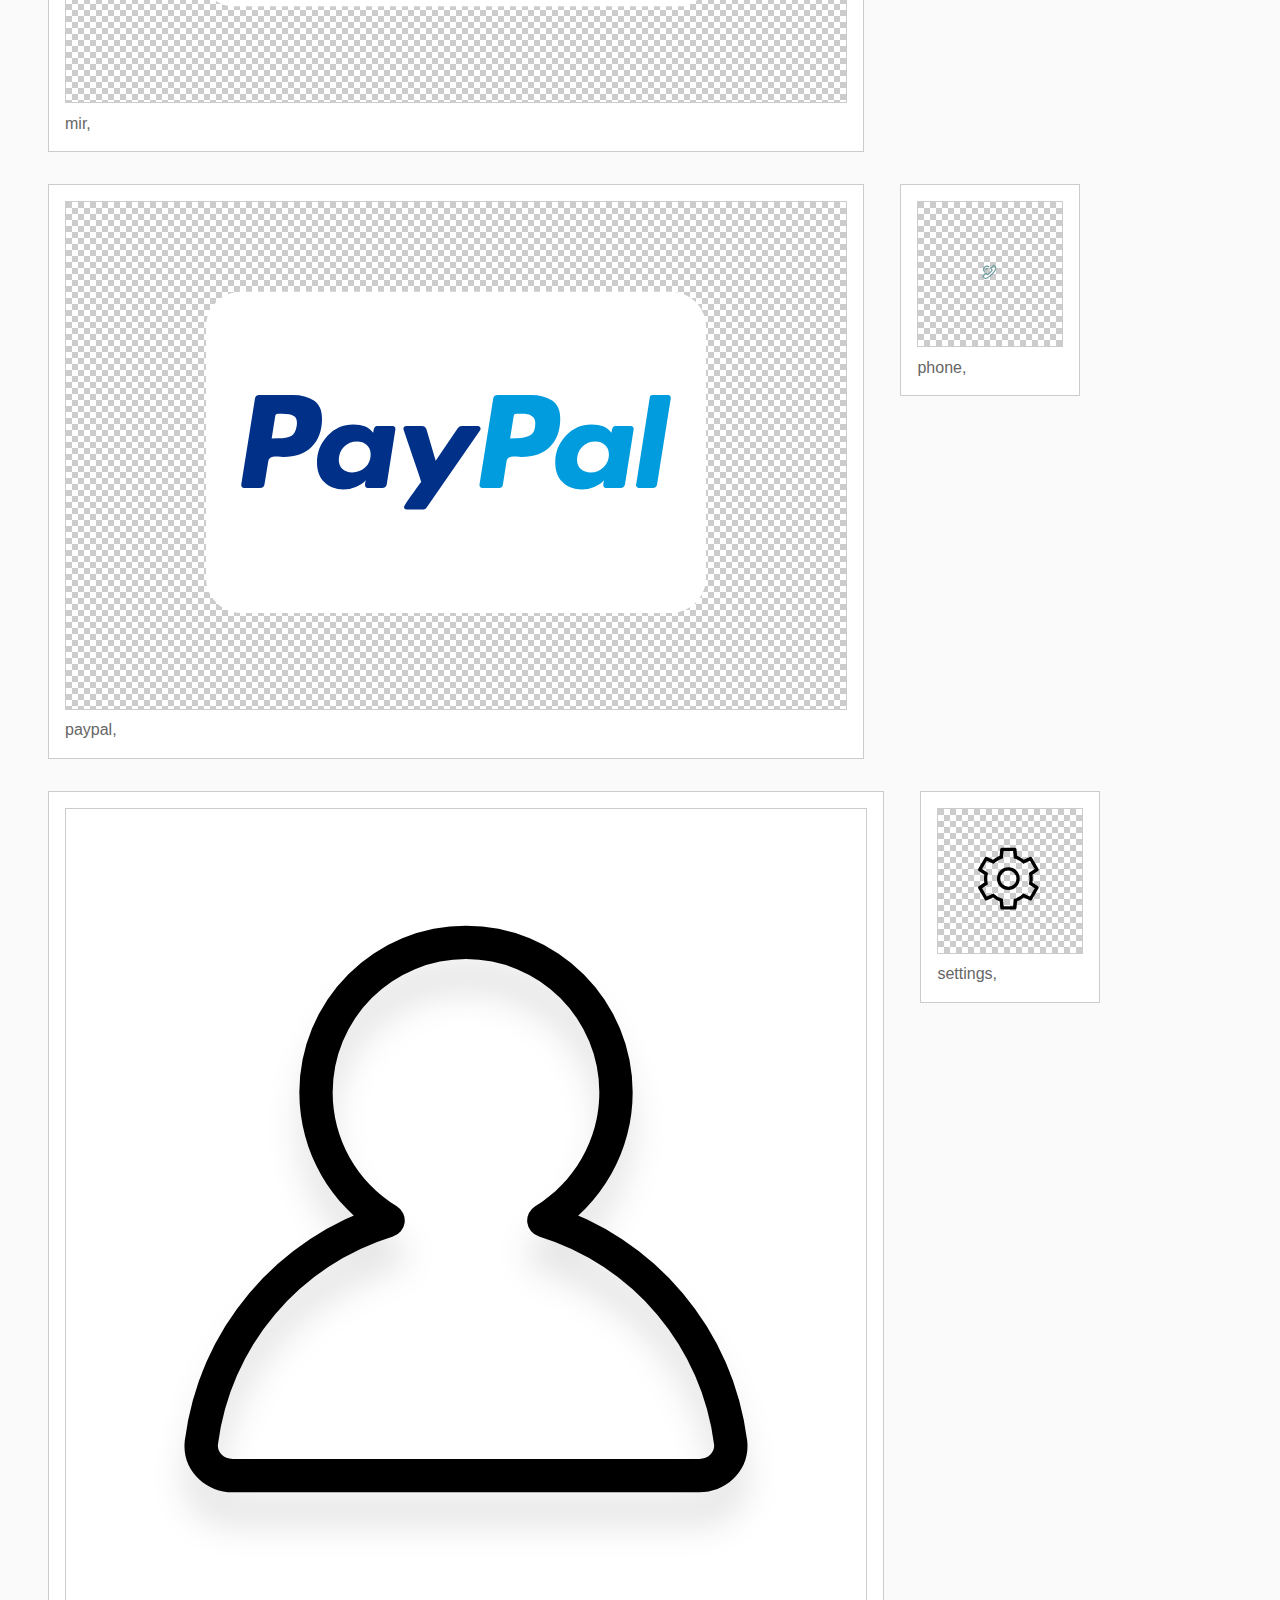
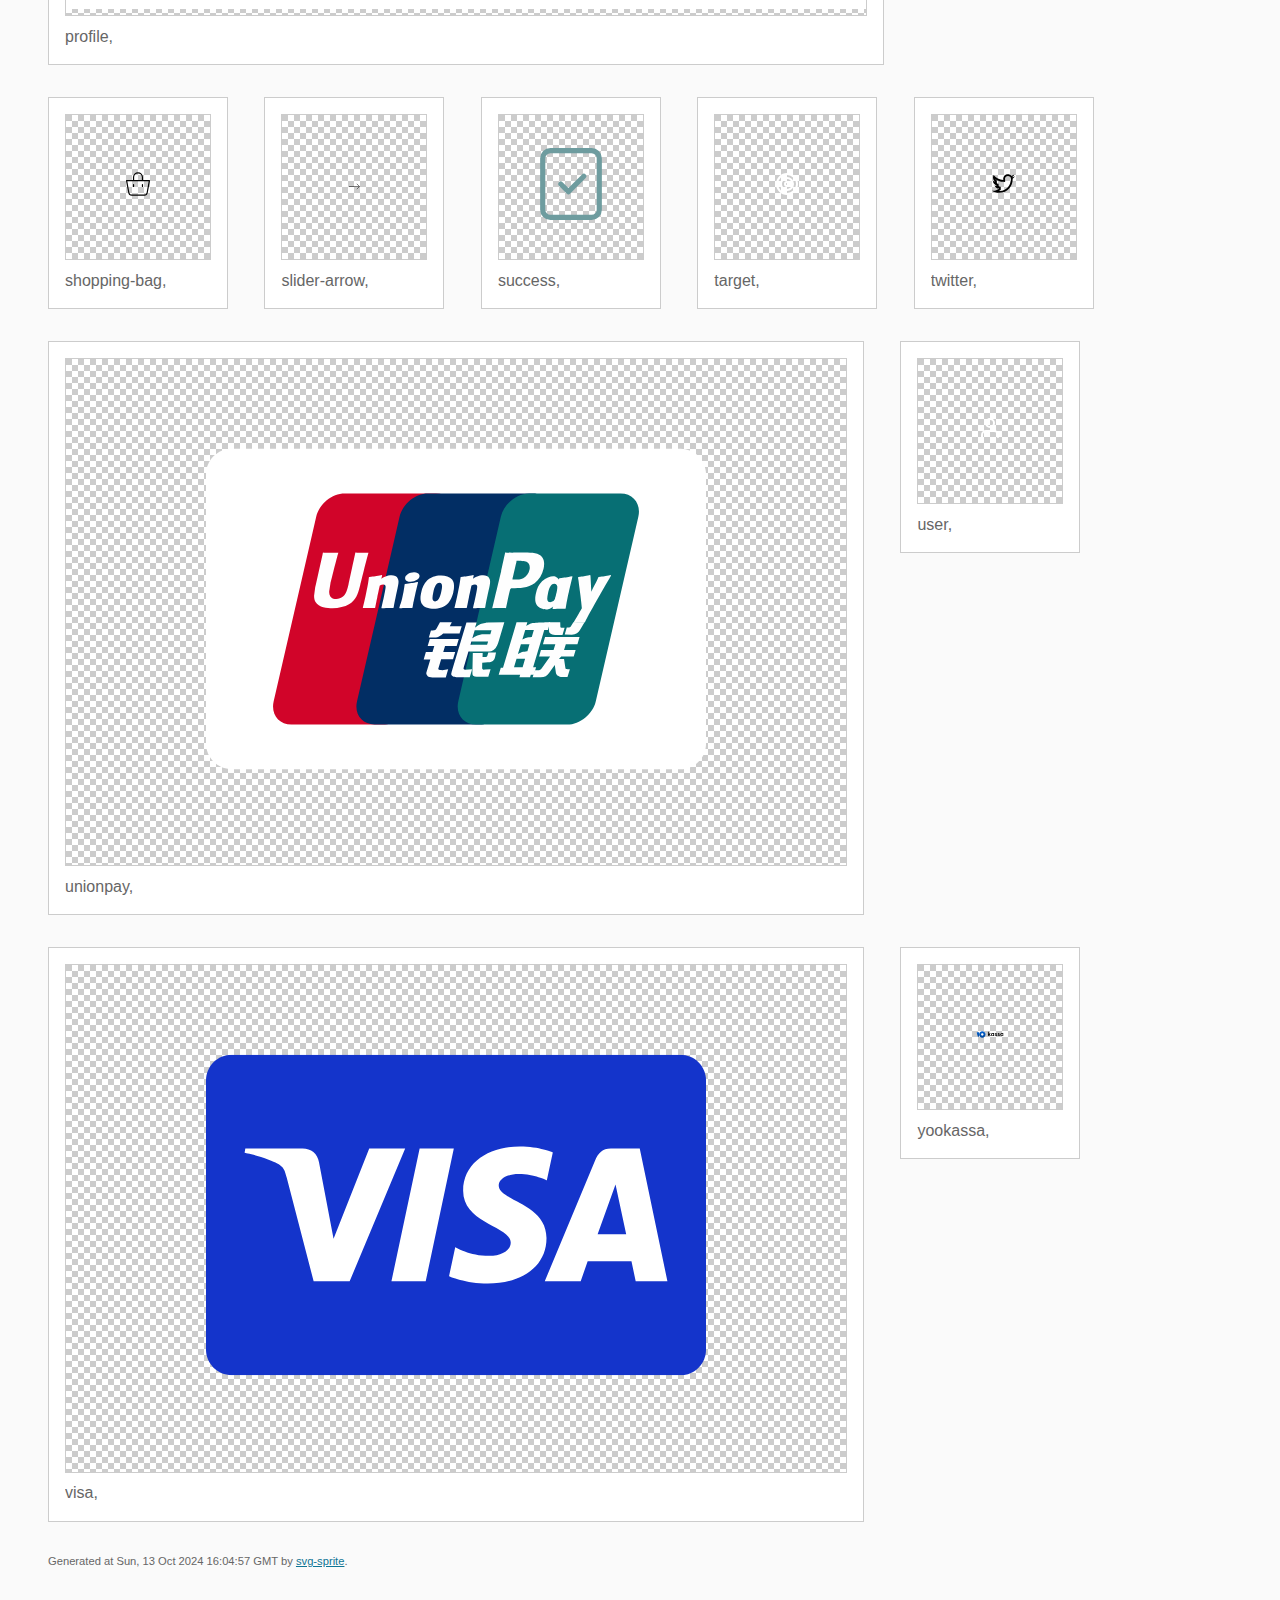
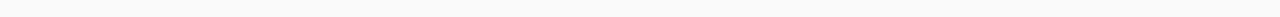
==== commit eeee2d37: "public: main page sliders js setting correction, swiperAbout navigations and pagination base html an" ====
--- a/static/img/svgsprite/stack/sprite.stack.html
+++ b/static/img/svgsprite/stack/sprite.stack.html
@@ -133,7 +133,7 @@
  .svg-profile-dims { width: 800px; height: 800px; }
  .svg-settings-dims { width: 78px; height: 78px; }
  .svg-shopping-bag-dims { width: 24px; height: 24px; }
- .svg-slider-arrow-dims { width: 29px; height: 16px; }
+ .svg-slider-arrow-dims { width: 21px; height: 11px; }
  .svg-success-dims { width: 72px; height: 84px; }
  .svg-target-dims { width: 24px; height: 24px; }
  .svg-twitter-dims { width: 23px; height: 23px; }
@@ -393,7 +393,7 @@
 
         </section>
         <footer>
-            <p>Generated at Thu, 10 Oct 2024 18:56:01 GMT by <a href="https://github.com/svg-sprite/svg-sprite" target="_blank" rel="noopener noreferrer">svg-sprite</a>.</p>
+            <p>Generated at Sun, 13 Oct 2024 16:04:57 GMT by <a href="https://github.com/svg-sprite/svg-sprite" target="_blank" rel="noopener noreferrer">svg-sprite</a>.</p>
         </footer>
     </body>
 </html>
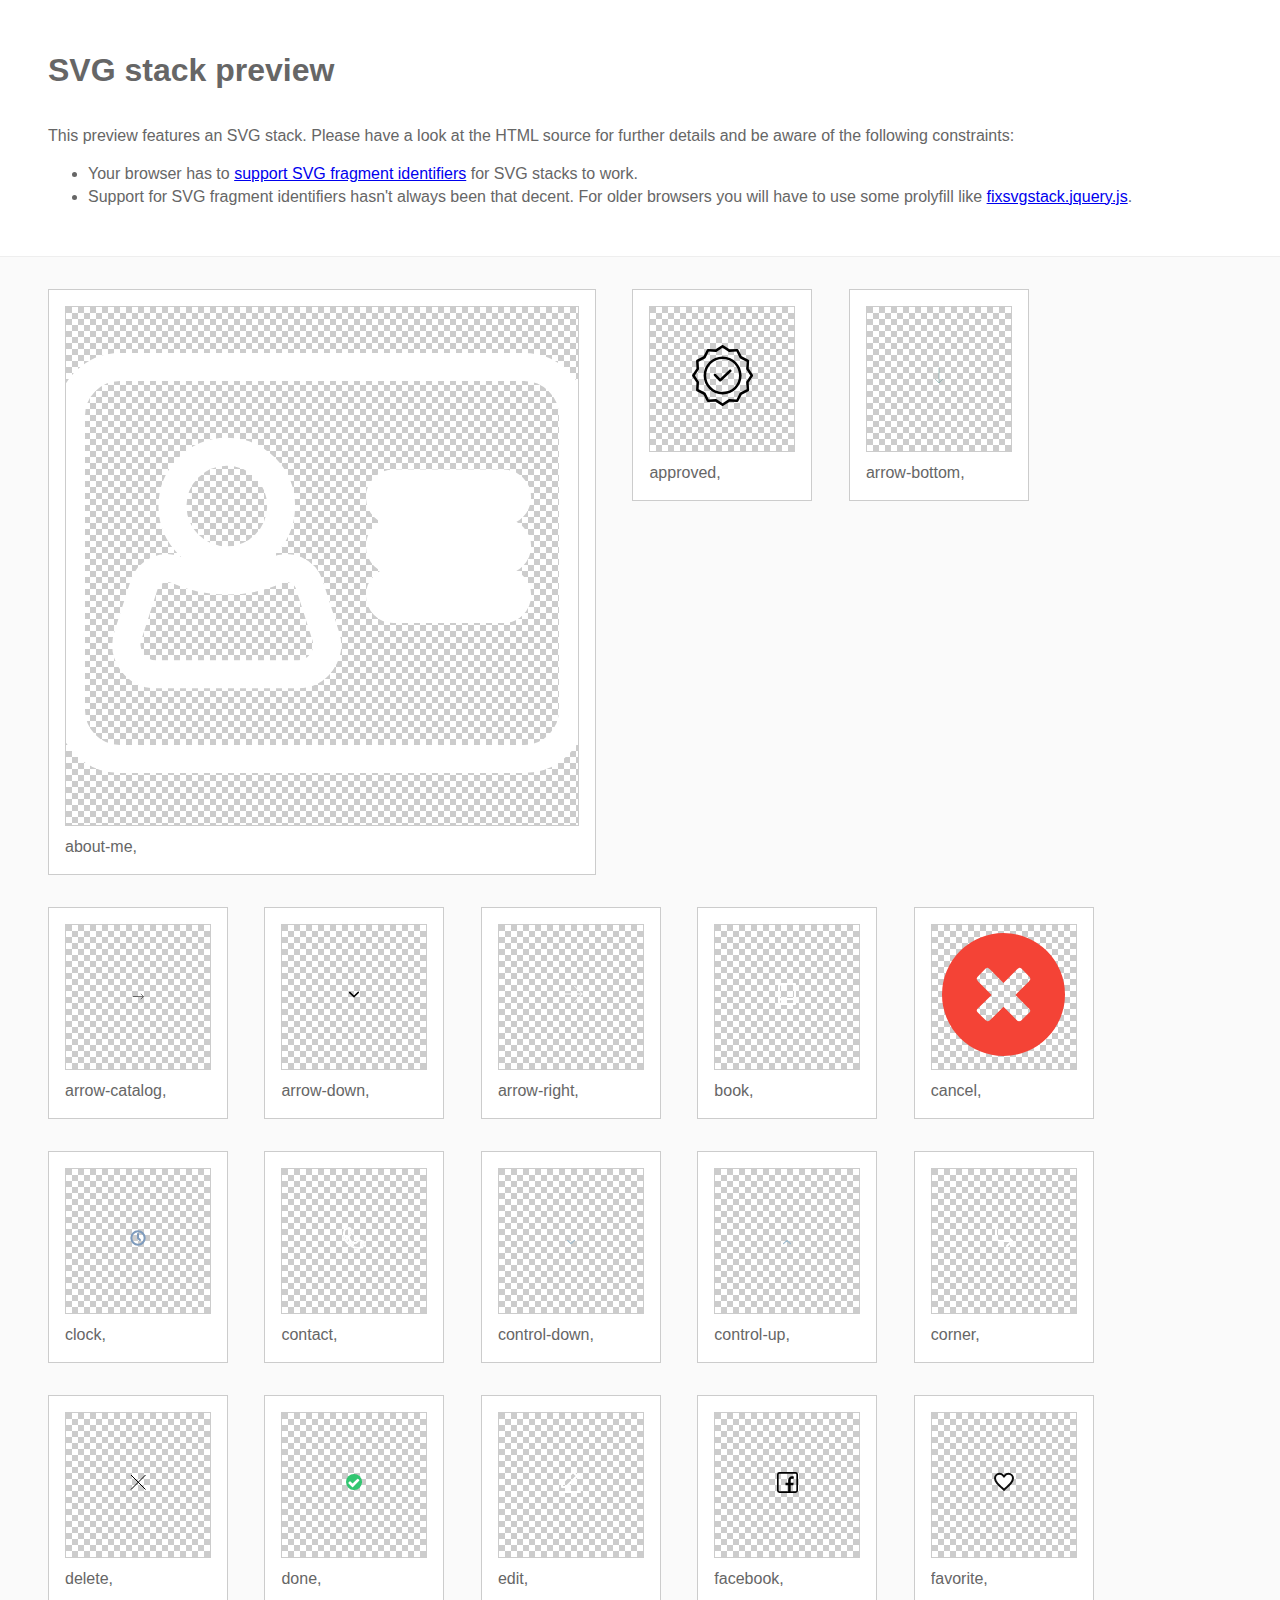
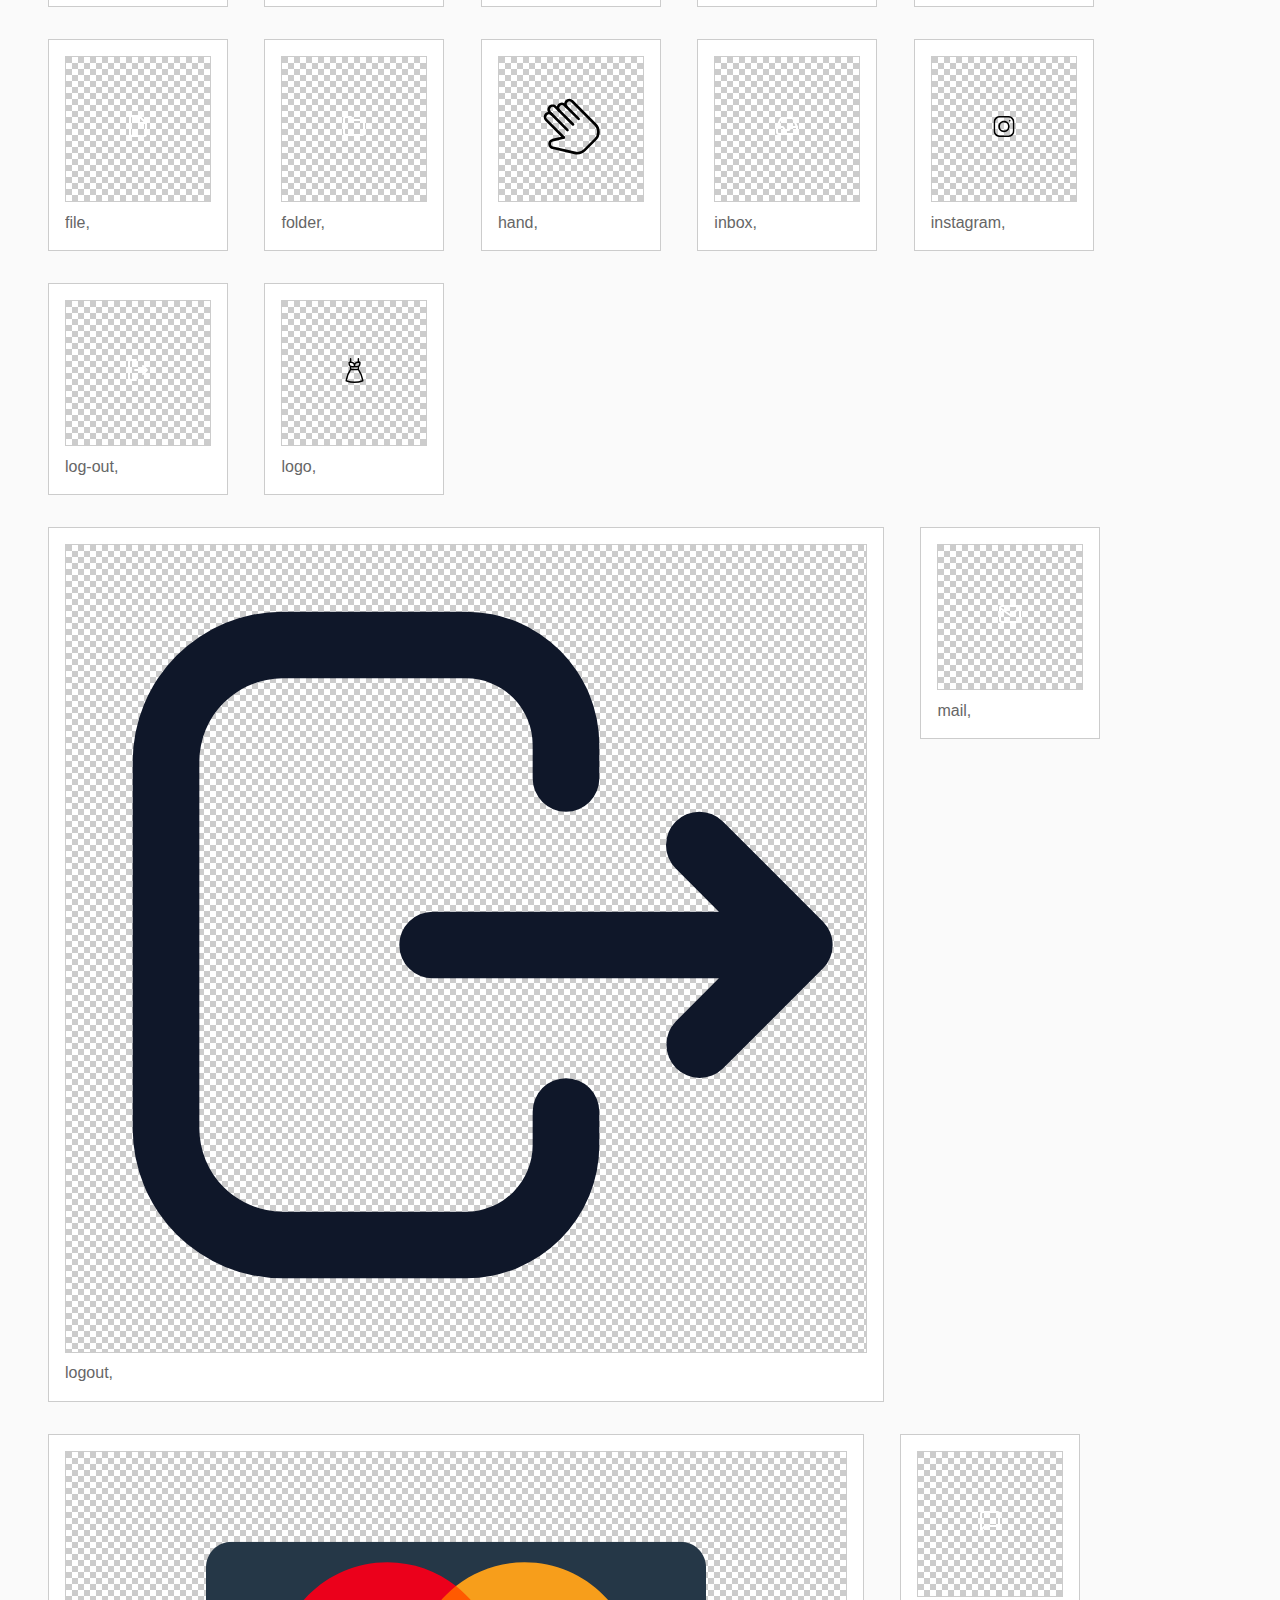
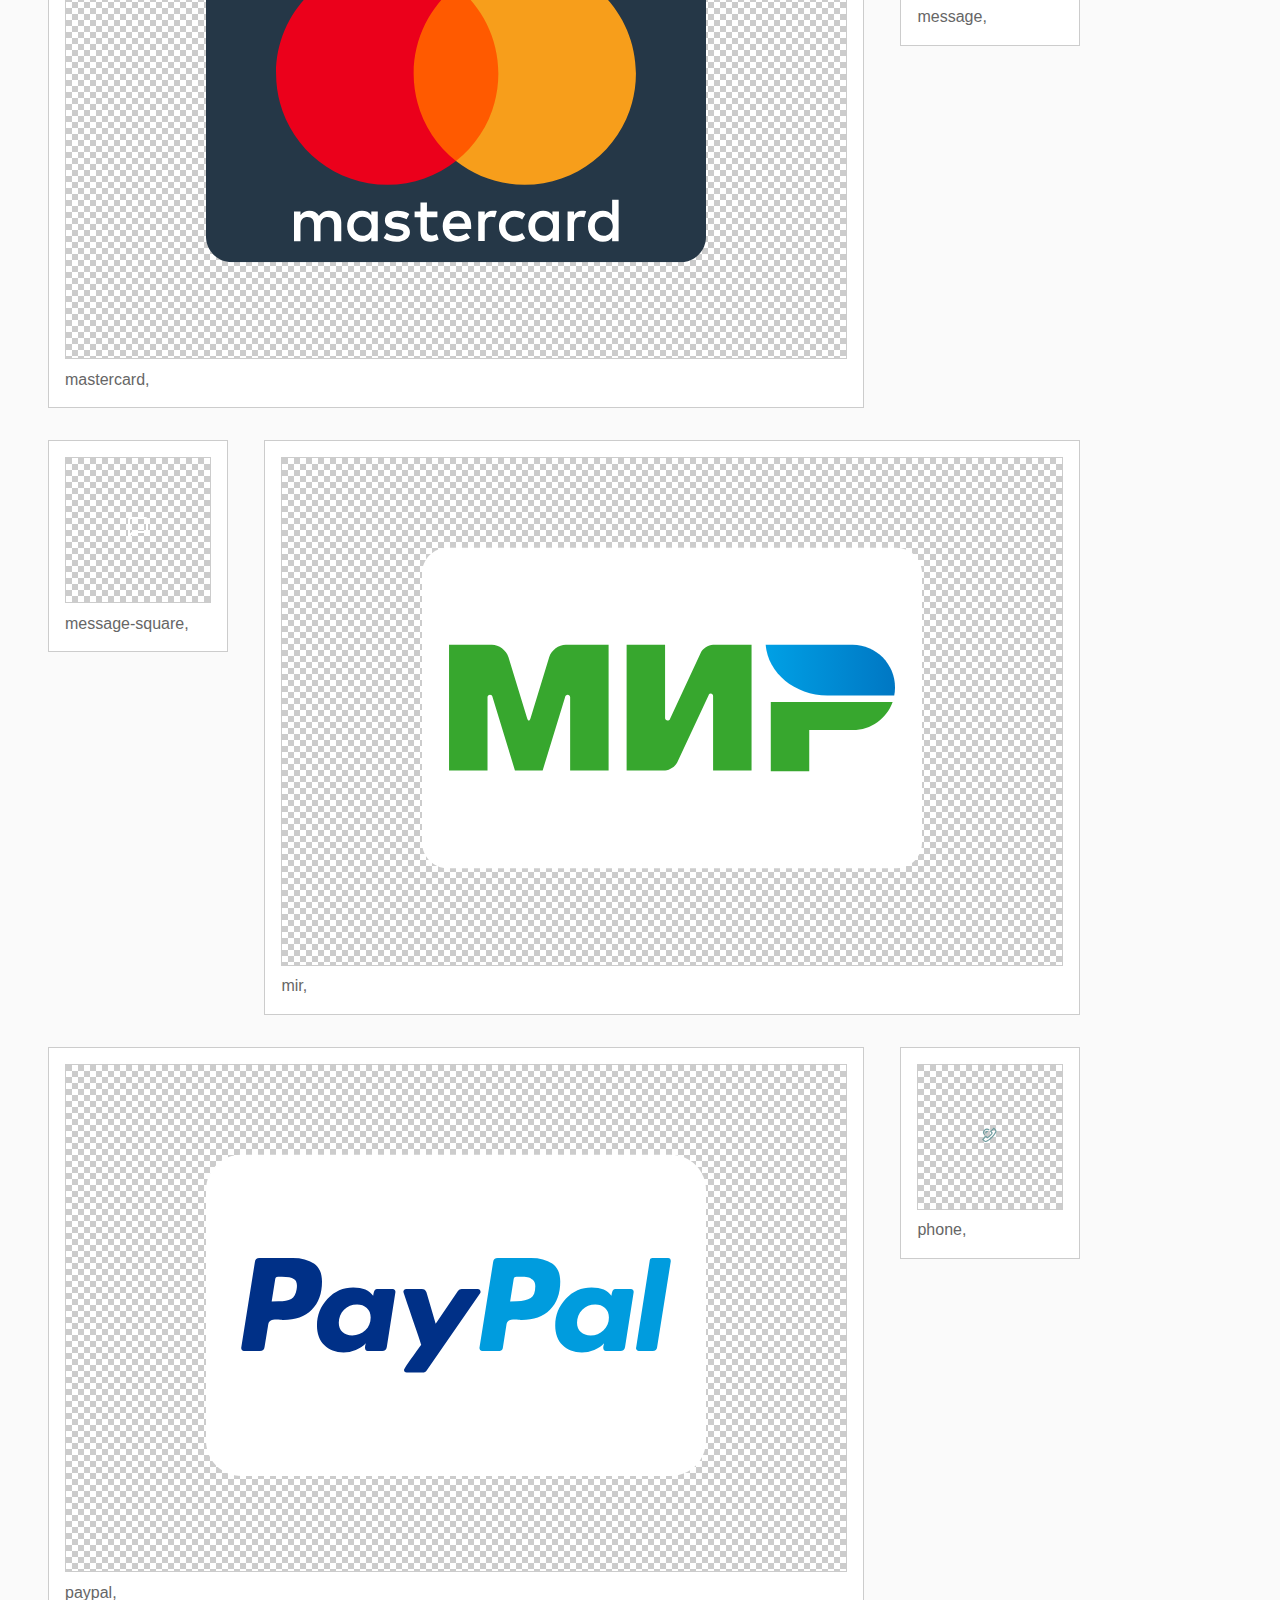
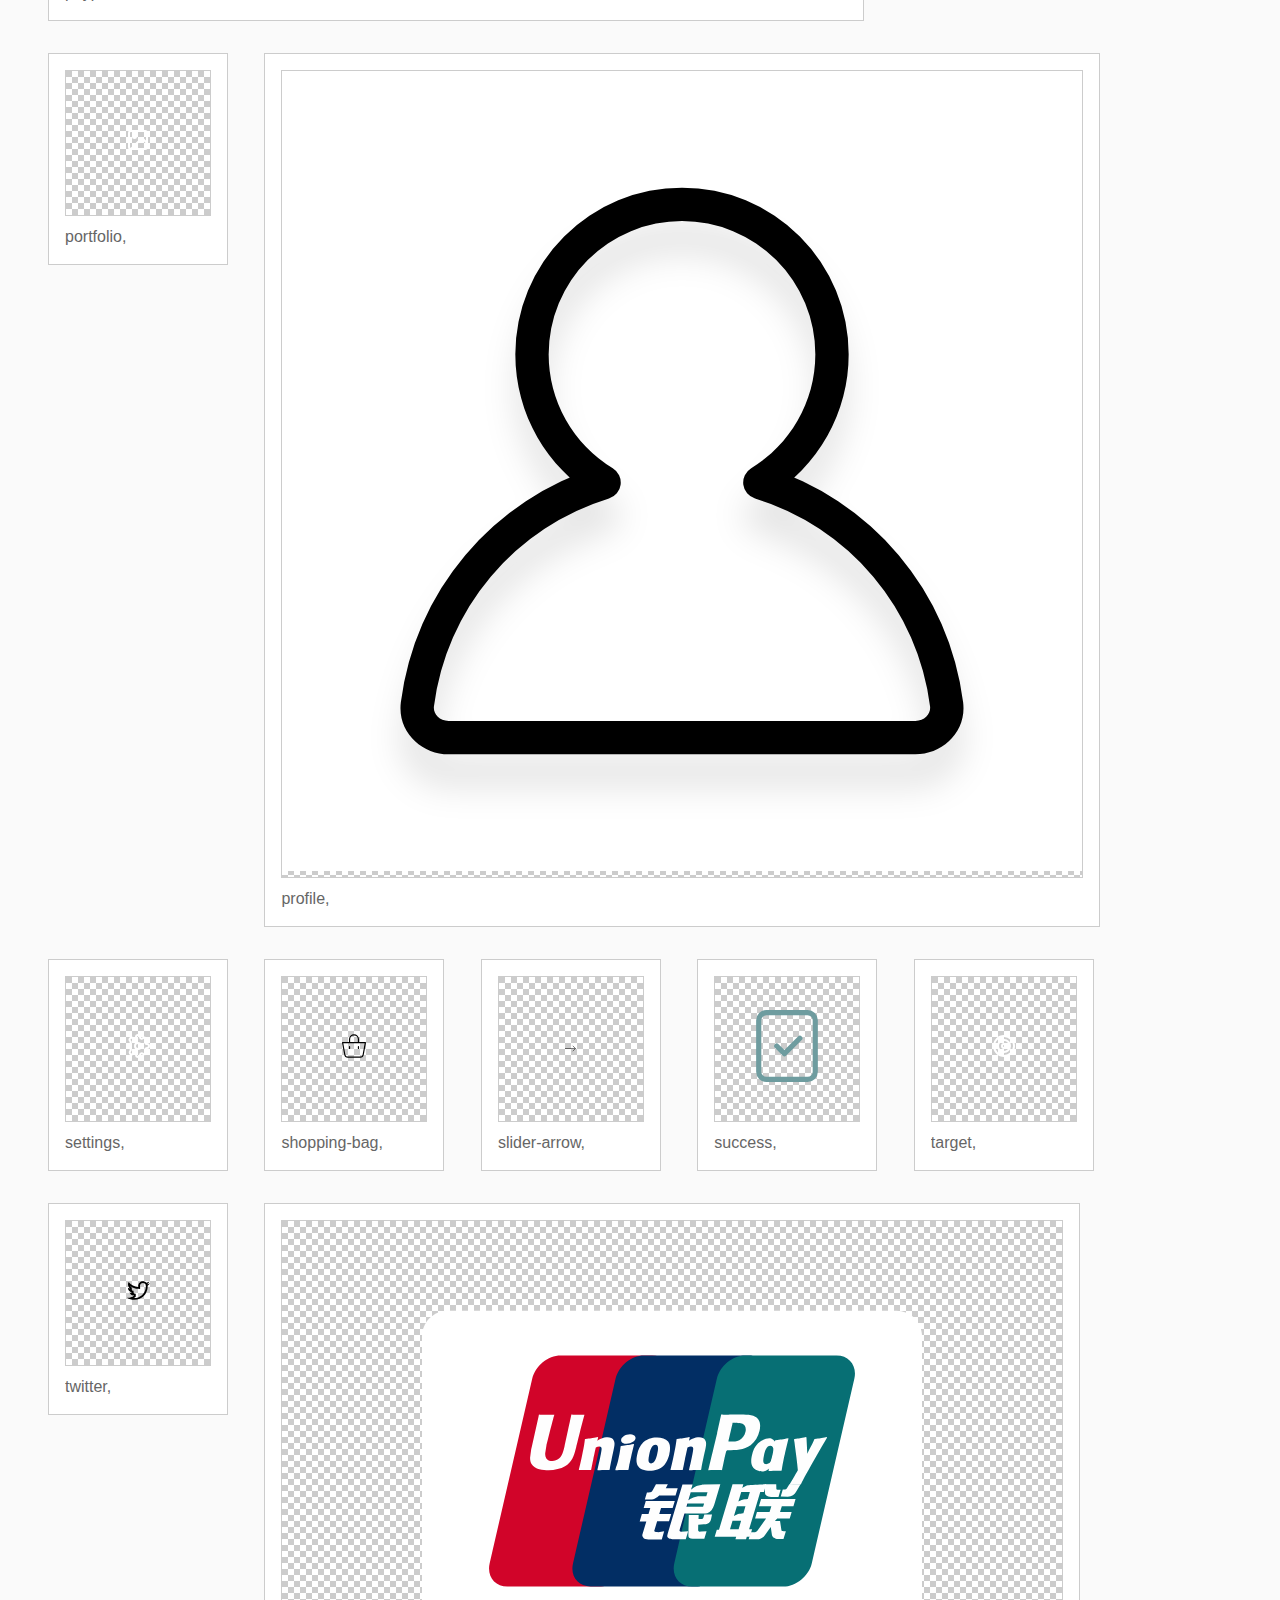
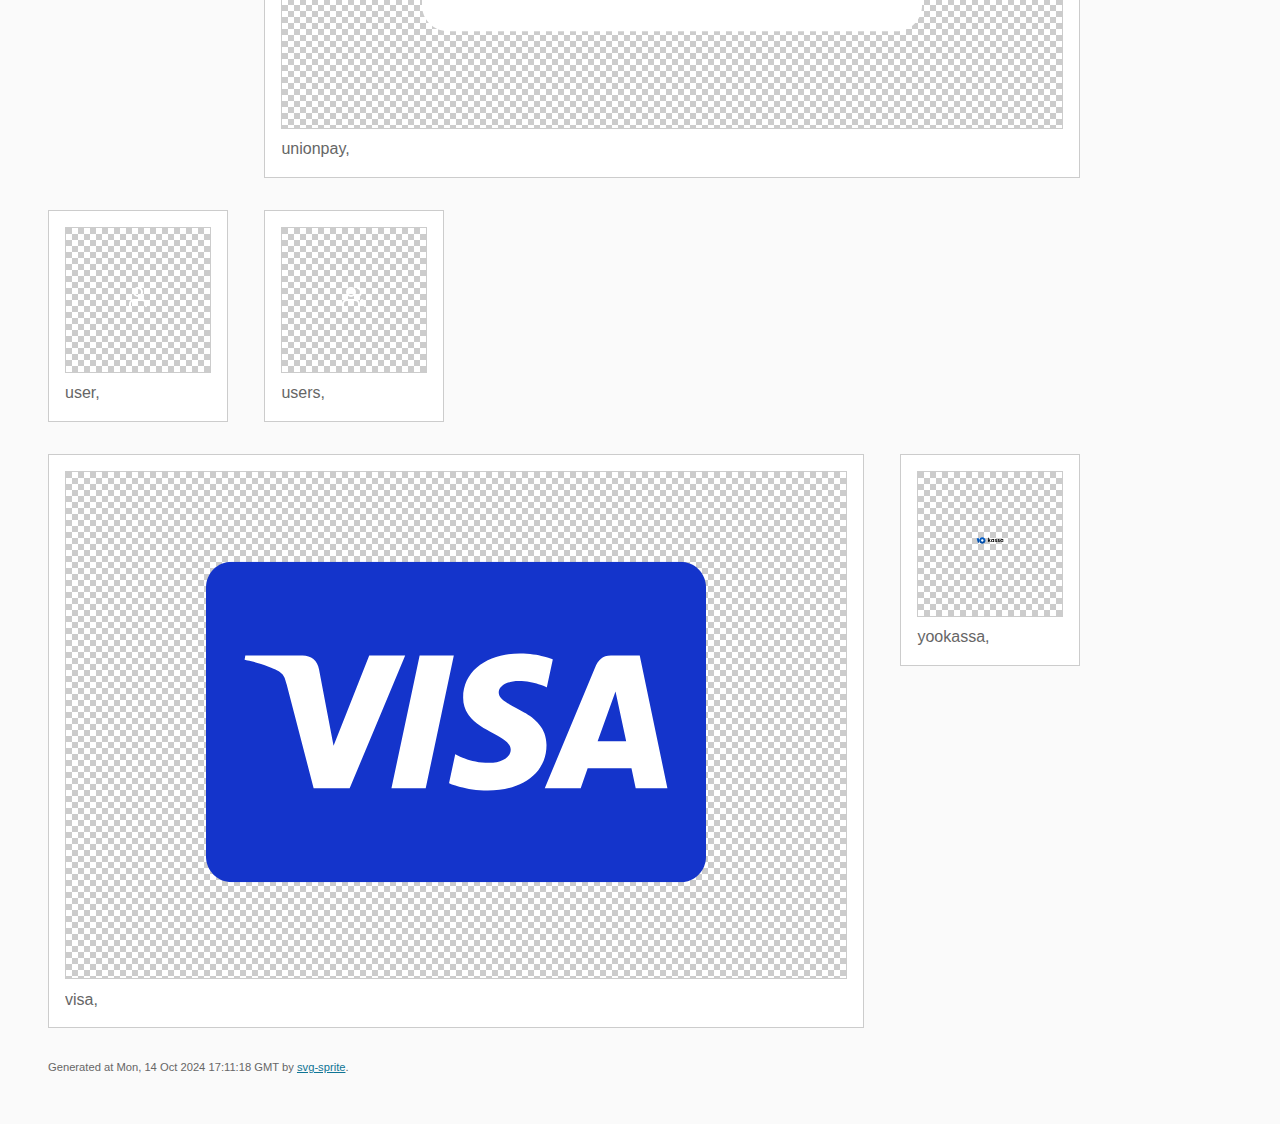
==== commit 6fa941bf: "admin: sidebar panel icons and links sorting correction, pagination style correction" ====
--- a/static/img/svgsprite/stack/sprite.stack.html
+++ b/static/img/svgsprite/stack/sprite.stack.html
@@ -105,33 +105,42 @@
 -->
 
 <style>
+ .svg-about-me-dims { width: 512px; height: 512px; }
  .svg-approved-dims { width: 61px; height: 61px; }
  .svg-arrow-bottom-dims { width: 16px; height: 29px; }
  .svg-arrow-catalog-dims { width: 21px; height: 11px; }
  .svg-arrow-down-dims { width: 18px; height: 18px; }
  .svg-arrow-right-dims { width: 32px; height: 24px; }
+ .svg-book-dims { width: 24px; height: 24px; }
  .svg-cancel-dims { width: 122.88px; height: 122.88px; }
  .svg-clock-dims { width: 16px; height: 16px; }
+ .svg-contact-dims { width: 24px; height: 24px; }
  .svg-control-down-dims { width: 14px; height: 8px; }
  .svg-control-up-dims { width: 14px; height: 8px; }
+ .svg-corner-dims { width: 24px; height: 24px; }
  .svg-delete-dims { width: 16px; height: 16px; }
  .svg-done-dims { width: 16px; height: 16px; }
  .svg-edit-dims { width: 24px; height: 24px; }
  .svg-facebook-dims { width: 21px; height: 21px; }
  .svg-favorite-dims { width: 20px; height: 20px; }
+ .svg-file-dims { width: 24px; height: 24px; }
  .svg-folder-dims { width: 24px; height: 24px; }
  .svg-hand-dims { width: 63px; height: 63px; }
+ .svg-inbox-dims { width: 24px; height: 24px; }
  .svg-instagram-dims { width: 22px; height: 23px; }
+ .svg-log-out-dims { width: 24px; height: 24px; }
  .svg-logo-dims { width: 25px; height: 25px; }
  .svg-logout-dims { width: 800px; height: 800px; }
  .svg-mail-dims { width: 24px; height: 24px; }
  .svg-mastercard-dims { width: 780px; height: 500px; }
+ .svg-message-dims { width: 24px; height: 24px; }
  .svg-message-square-dims { width: 24px; height: 24px; }
  .svg-mir-dims { width: 780px; height: 500px; }
  .svg-paypal-dims { width: 780px; height: 500px; }
  .svg-phone-dims { width: 17px; height: 17px; }
+ .svg-portfolio-dims { width: 24px; height: 24px; }
  .svg-profile-dims { width: 800px; height: 800px; }
- .svg-settings-dims { width: 78px; height: 78px; }
+ .svg-settings-dims { width: 24px; height: 24px; }
  .svg-shopping-bag-dims { width: 24px; height: 24px; }
  .svg-slider-arrow-dims { width: 21px; height: 11px; }
  .svg-success-dims { width: 72px; height: 84px; }
@@ -139,6 +148,7 @@
  .svg-twitter-dims { width: 23px; height: 23px; }
  .svg-unionpay-dims { width: 780px; height: 500px; }
  .svg-user-dims { width: 24px; height: 24px; }
+ .svg-users-dims { width: 24px; height: 24px; }
  .svg-visa-dims { width: 780px; height: 500px; }
  .svg-yookassa-dims { width: 114px; height: 27px; }
 </style>
@@ -169,6 +179,12 @@
 
             <ul>
 
+             <li title="about-me">
+                    <div class="icon-box">
+                        <img src="svg/sprite.stack.svg#about-me" class="svg-about-me-dims" alt="about-me">
+                    </div>
+                    <h2>about-me, </h2>
+                </li>
              <li title="approved">
                     <div class="icon-box">
                         <img src="svg/sprite.stack.svg#approved" class="svg-approved-dims" alt="approved">
@@ -199,6 +215,12 @@
                     </div>
                     <h2>arrow-right, </h2>
                 </li>
+             <li title="book">
+                    <div class="icon-box">
+                        <img src="svg/sprite.stack.svg#book" class="svg-book-dims" alt="book">
+                    </div>
+                    <h2>book, </h2>
+                </li>
              <li title="cancel">
                     <div class="icon-box">
                         <img src="svg/sprite.stack.svg#cancel" class="svg-cancel-dims" alt="cancel">
@@ -211,6 +233,12 @@
                     </div>
                     <h2>clock, </h2>
                 </li>
+             <li title="contact">
+                    <div class="icon-box">
+                        <img src="svg/sprite.stack.svg#contact" class="svg-contact-dims" alt="contact">
+                    </div>
+                    <h2>contact, </h2>
+                </li>
              <li title="control-down">
                     <div class="icon-box">
                         <img src="svg/sprite.stack.svg#control-down" class="svg-control-down-dims" alt="control-down">
@@ -223,6 +251,12 @@
                     </div>
                     <h2>control-up, </h2>
                 </li>
+             <li title="corner">
+                    <div class="icon-box">
+                        <img src="svg/sprite.stack.svg#corner" class="svg-corner-dims" alt="corner">
+                    </div>
+                    <h2>corner, </h2>
+                </li>
              <li title="delete">
                     <div class="icon-box">
                         <img src="svg/sprite.stack.svg#delete" class="svg-delete-dims" alt="delete">
@@ -253,6 +287,12 @@
                     </div>
                     <h2>favorite, </h2>
                 </li>
+             <li title="file">
+                    <div class="icon-box">
+                        <img src="svg/sprite.stack.svg#file" class="svg-file-dims" alt="file">
+                    </div>
+                    <h2>file, </h2>
+                </li>
              <li title="folder">
                     <div class="icon-box">
                         <img src="svg/sprite.stack.svg#folder" class="svg-folder-dims" alt="folder">
@@ -265,12 +305,24 @@
                     </div>
                     <h2>hand, </h2>
                 </li>
+             <li title="inbox">
+                    <div class="icon-box">
+                        <img src="svg/sprite.stack.svg#inbox" class="svg-inbox-dims" alt="inbox">
+                    </div>
+                    <h2>inbox, </h2>
+                </li>
              <li title="instagram">
                     <div class="icon-box">
                         <img src="svg/sprite.stack.svg#instagram" class="svg-instagram-dims" alt="instagram">
                     </div>
                     <h2>instagram, </h2>
                 </li>
+             <li title="log-out">
+                    <div class="icon-box">
+                        <img src="svg/sprite.stack.svg#log-out" class="svg-log-out-dims" alt="log-out">
+                    </div>
+                    <h2>log-out, </h2>
+                </li>
              <li title="logo">
                     <div class="icon-box">
                         <img src="svg/sprite.stack.svg#logo" class="svg-logo-dims" alt="logo">
@@ -295,6 +347,12 @@
                     </div>
                     <h2>mastercard, </h2>
                 </li>
+             <li title="message">
+                    <div class="icon-box">
+                        <img src="svg/sprite.stack.svg#message" class="svg-message-dims" alt="message">
+                    </div>
+                    <h2>message, </h2>
+                </li>
              <li title="message-square">
                     <div class="icon-box">
                         <img src="svg/sprite.stack.svg#message-square" class="svg-message-square-dims" alt="message-square">
@@ -319,6 +377,12 @@
                     </div>
                     <h2>phone, </h2>
                 </li>
+             <li title="portfolio">
+                    <div class="icon-box">
+                        <img src="svg/sprite.stack.svg#portfolio" class="svg-portfolio-dims" alt="portfolio">
+                    </div>
+                    <h2>portfolio, </h2>
+                </li>
              <li title="profile">
                     <div class="icon-box">
                         <img src="svg/sprite.stack.svg#profile" class="svg-profile-dims" alt="profile">
@@ -372,6 +436,12 @@
                         <img src="svg/sprite.stack.svg#user" class="svg-user-dims" alt="user">
                     </div>
                     <h2>user, </h2>
+                </li>
+             <li title="users">
+                    <div class="icon-box">
+                        <img src="svg/sprite.stack.svg#users" class="svg-users-dims" alt="users">
+                    </div>
+                    <h2>users, </h2>
                 </li>
              <li title="visa">
                     <div class="icon-box">
@@ -393,7 +463,7 @@
 
         </section>
         <footer>
-            <p>Generated at Sun, 13 Oct 2024 16:04:57 GMT by <a href="https://github.com/svg-sprite/svg-sprite" target="_blank" rel="noopener noreferrer">svg-sprite</a>.</p>
+            <p>Generated at Mon, 14 Oct 2024 17:11:18 GMT by <a href="https://github.com/svg-sprite/svg-sprite" target="_blank" rel="noopener noreferrer">svg-sprite</a>.</p>
         </footer>
     </body>
 </html>
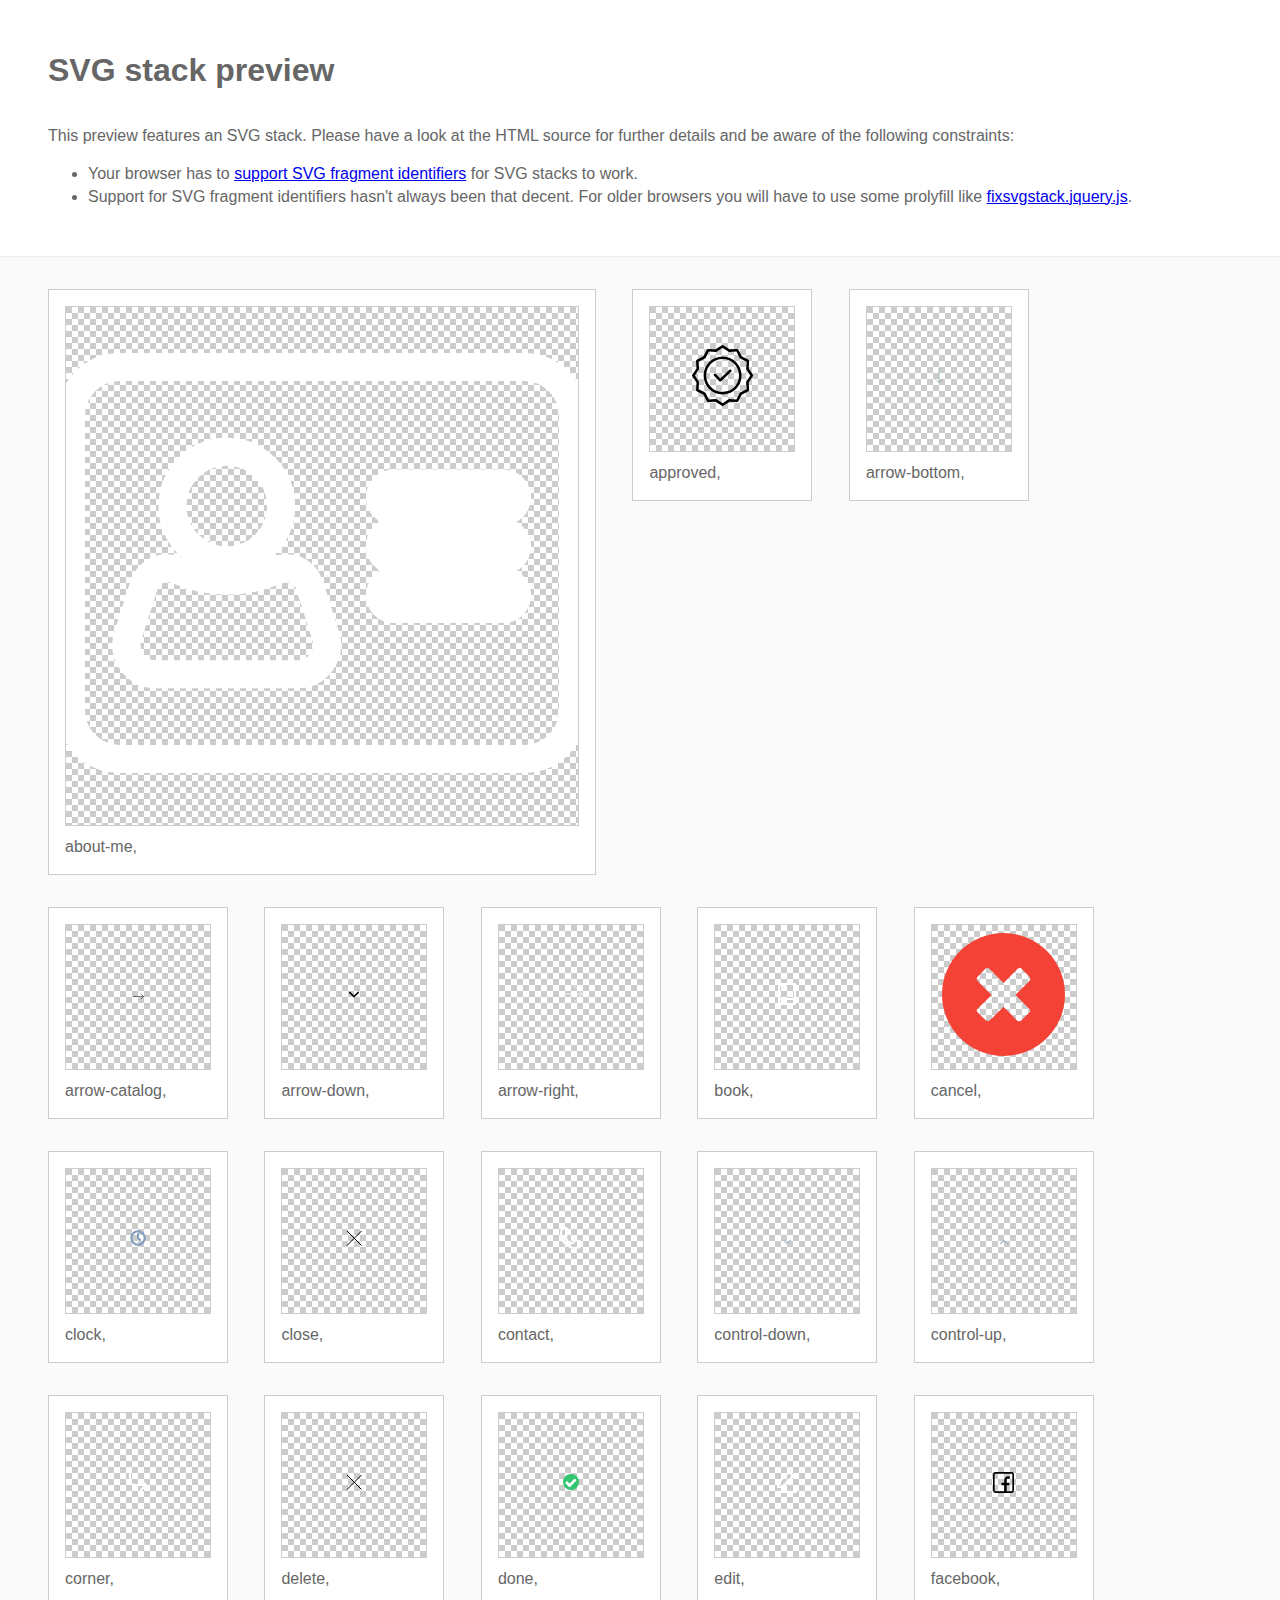
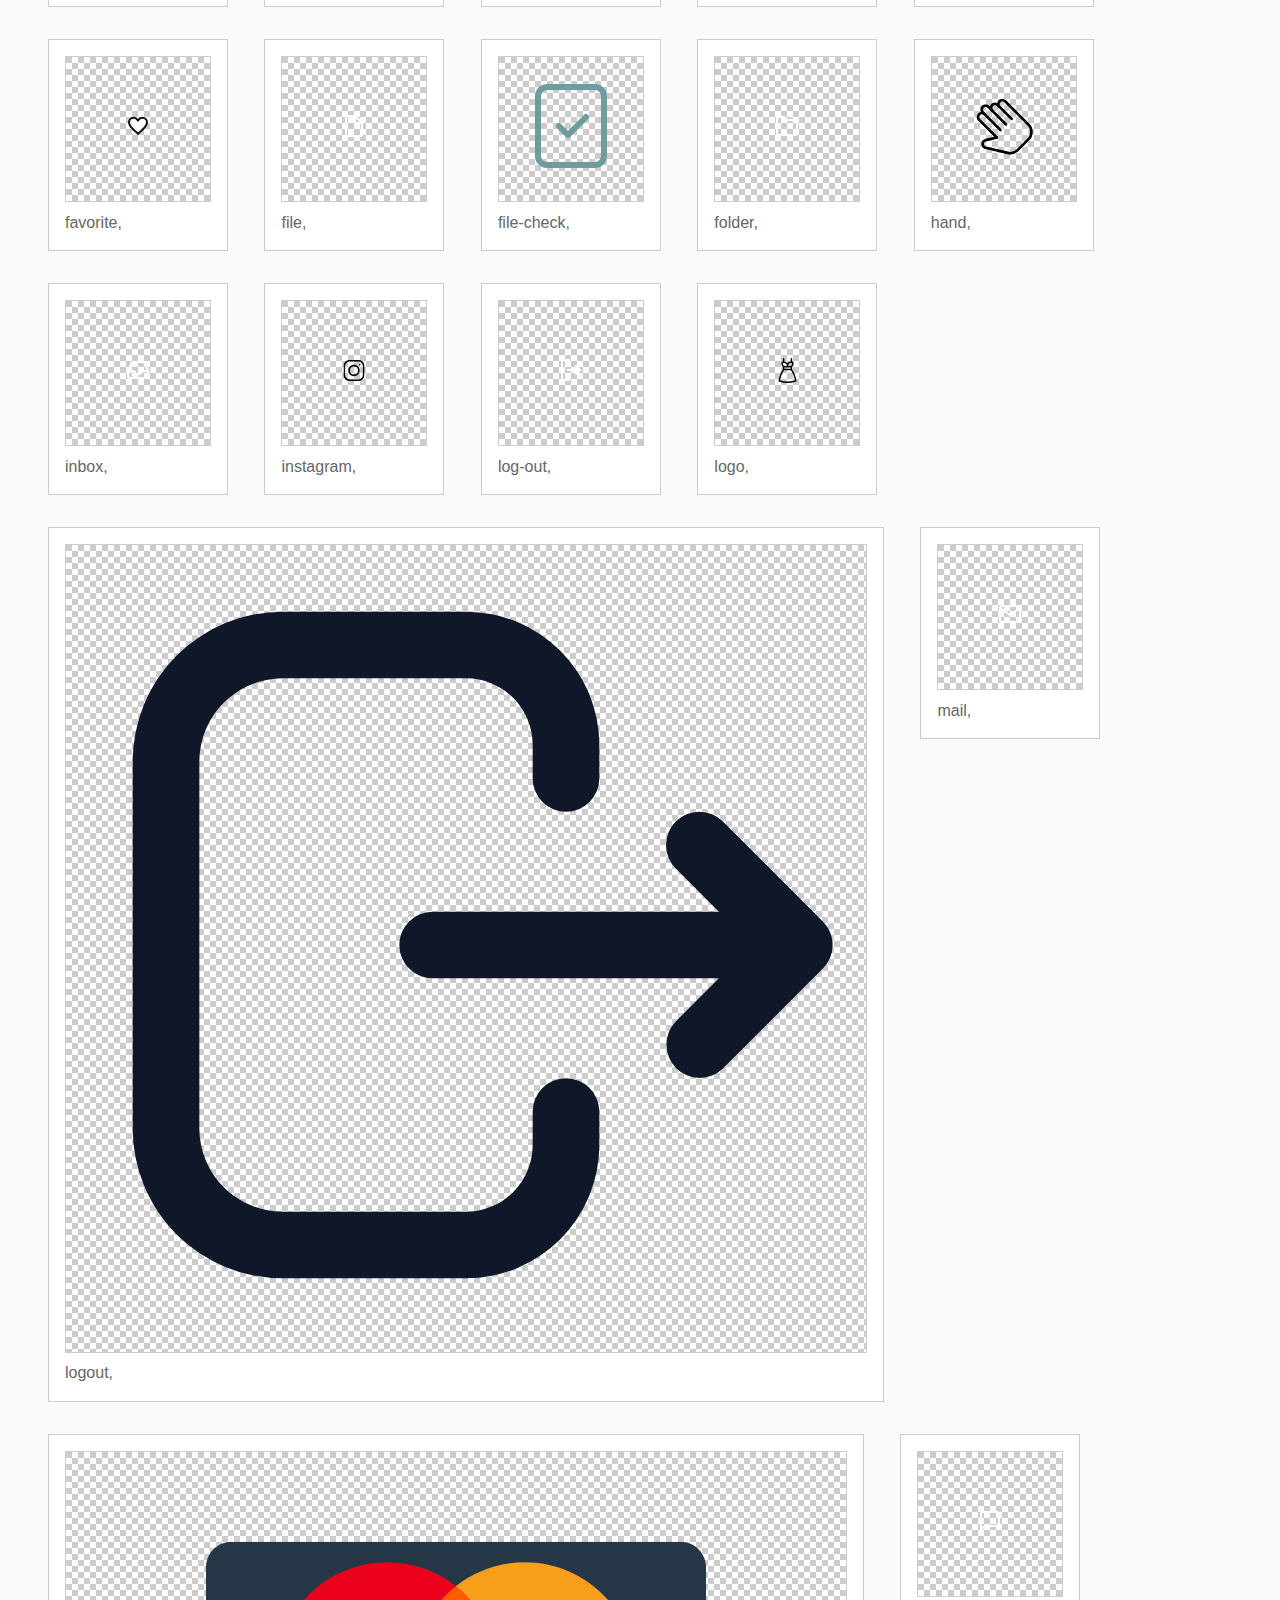
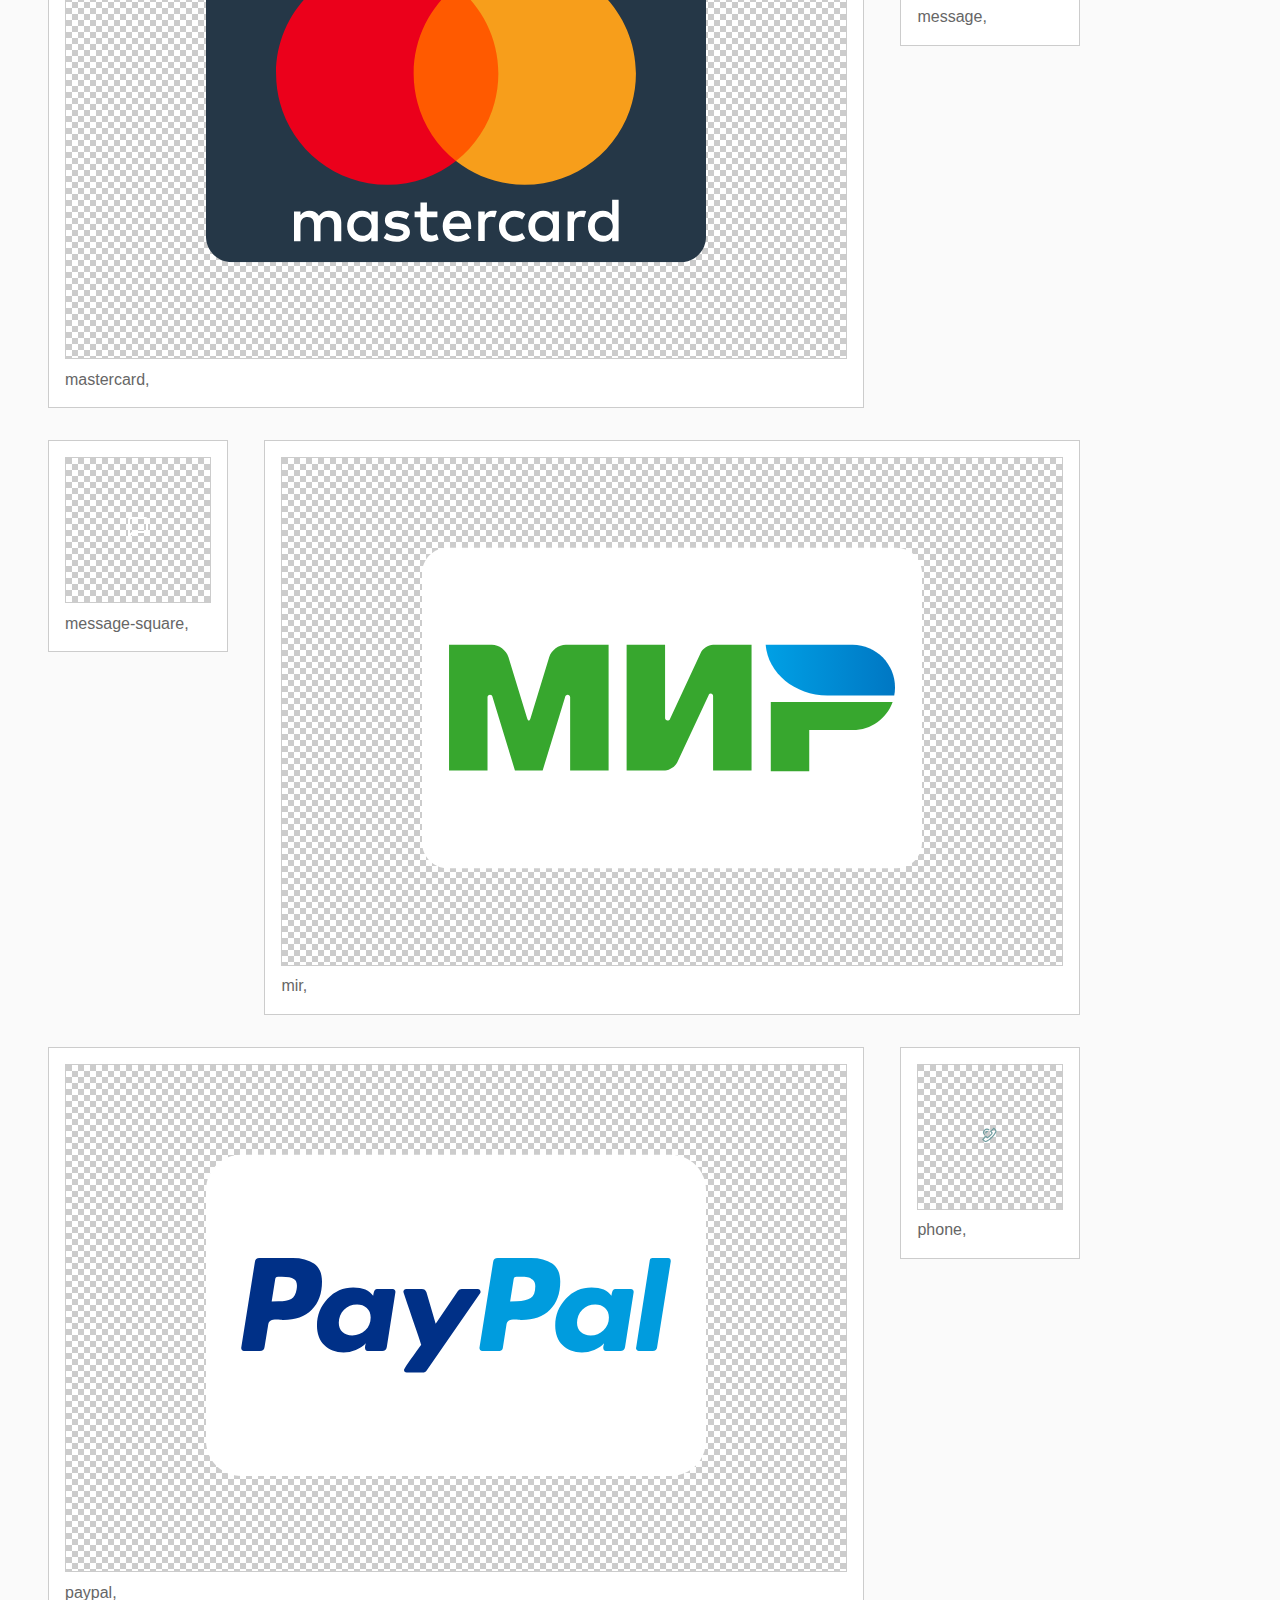
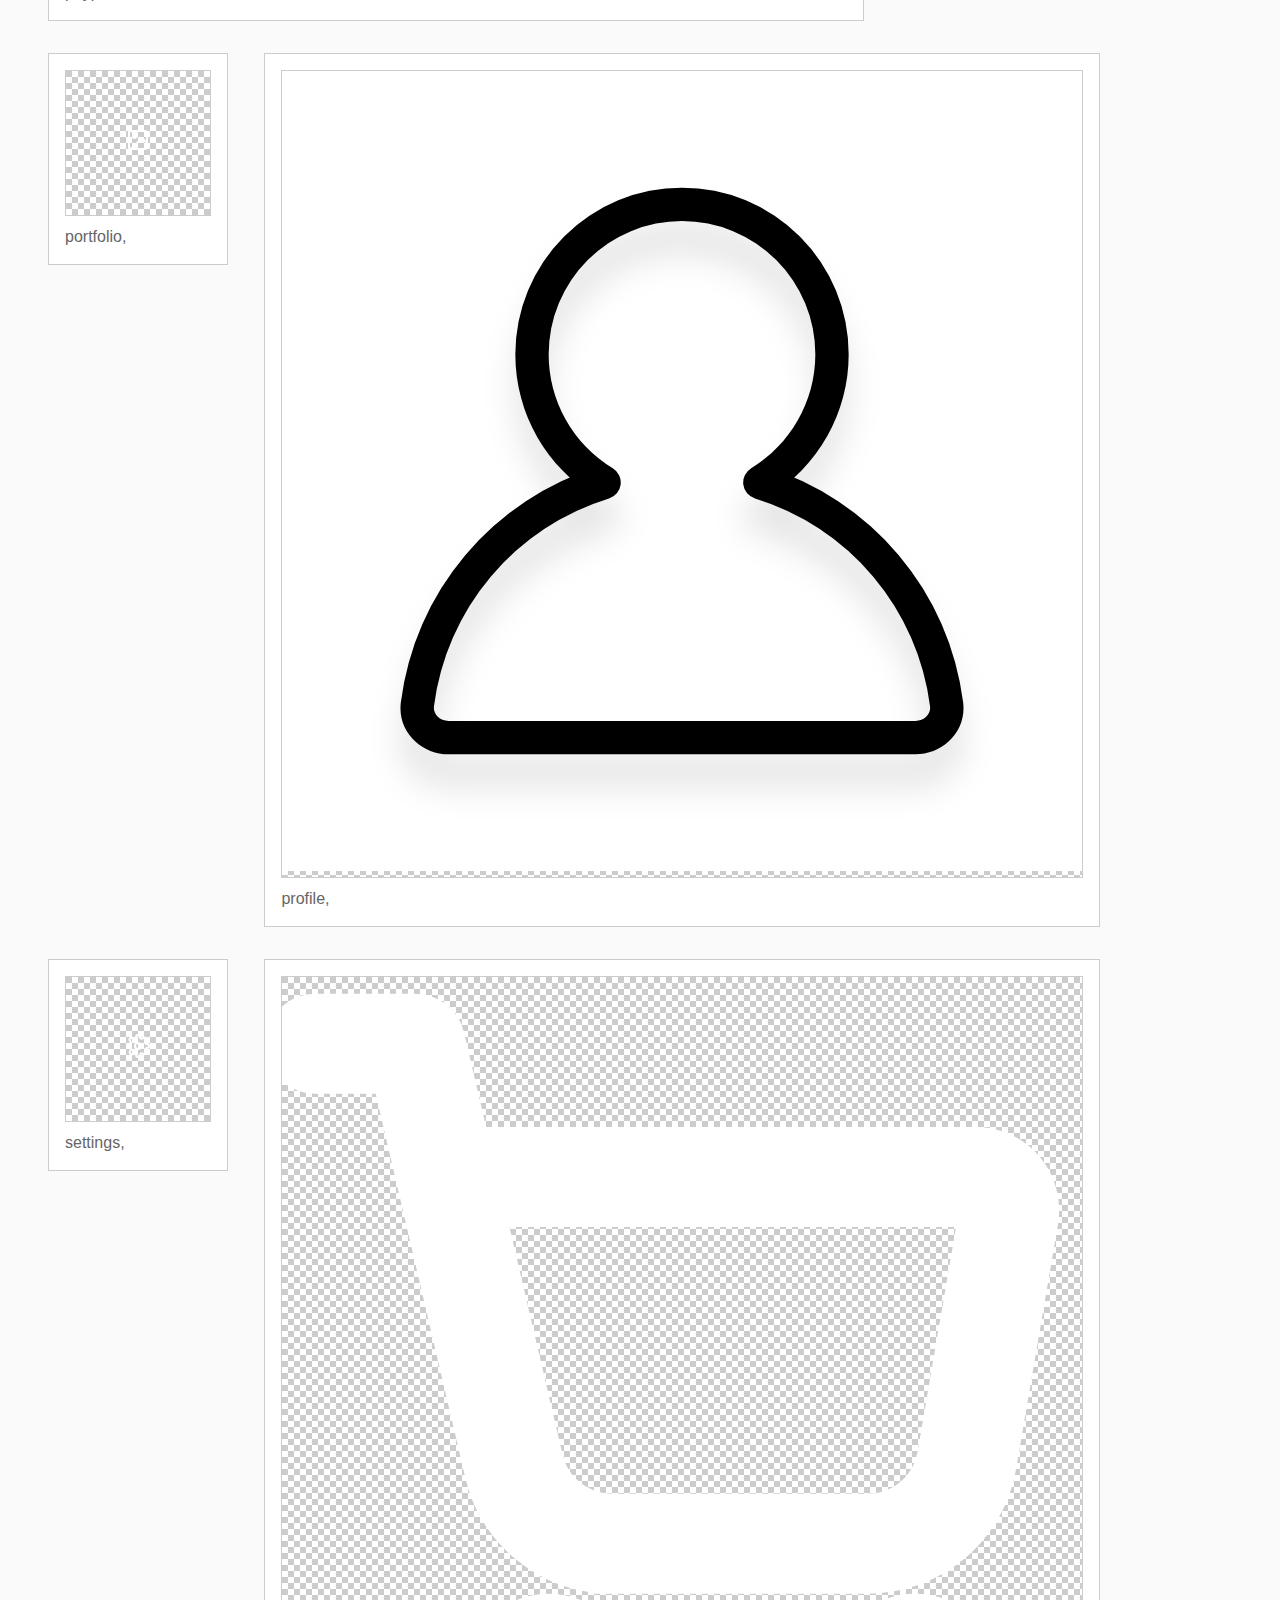
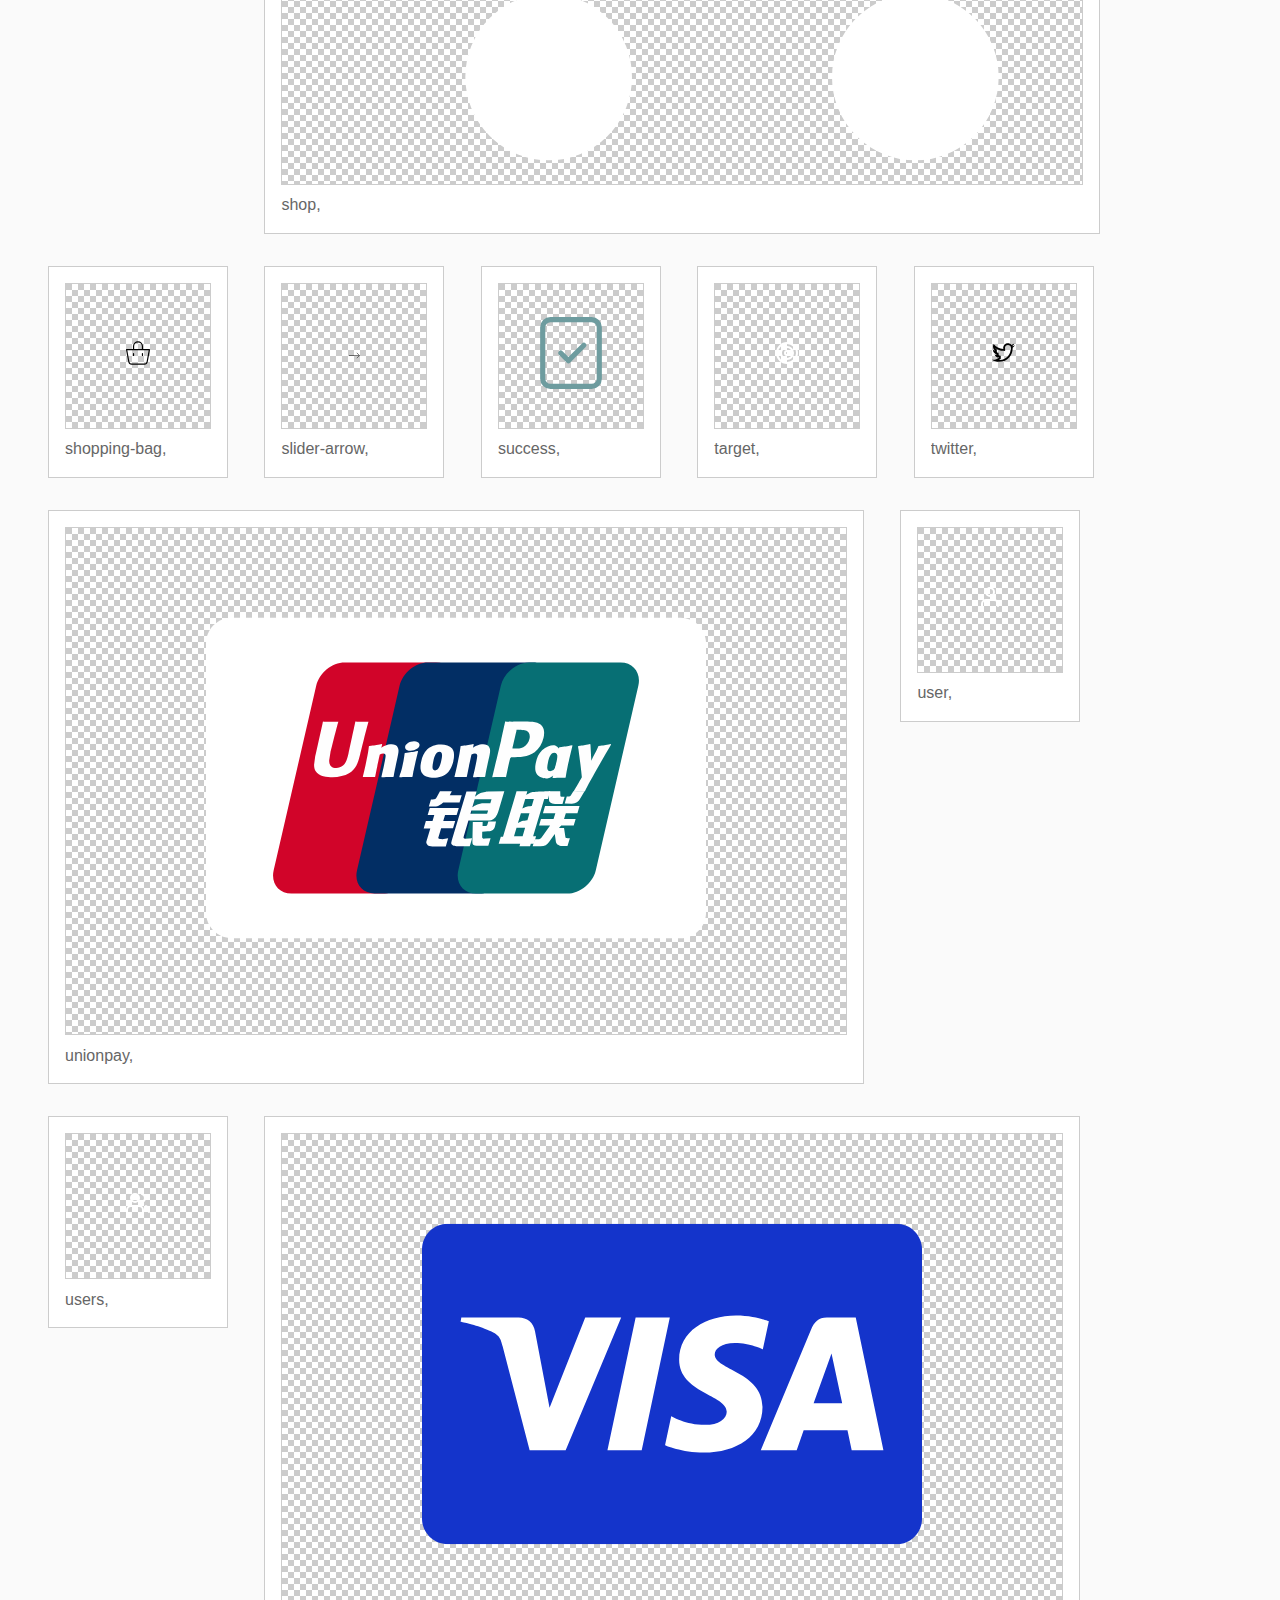
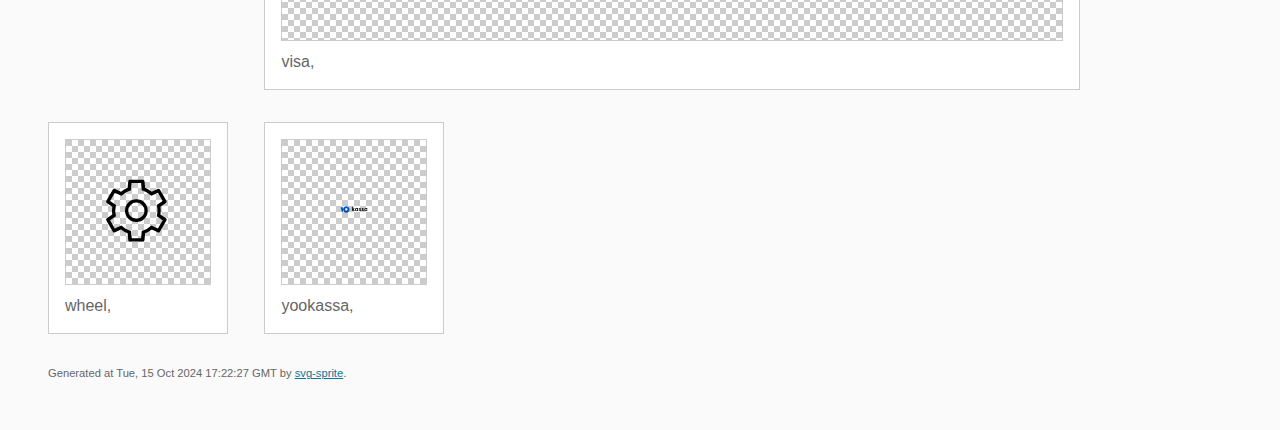
==== commit 043e62e1: "form-product radio-buttons style and html, form-order radio-button html correction" ====
--- a/static/img/svgsprite/stack/sprite.stack.html
+++ b/static/img/svgsprite/stack/sprite.stack.html
@@ -114,6 +114,7 @@
  .svg-book-dims { width: 24px; height: 24px; }
  .svg-cancel-dims { width: 122.88px; height: 122.88px; }
  .svg-clock-dims { width: 16px; height: 16px; }
+ .svg-close-dims { width: 16px; height: 16px; }
  .svg-contact-dims { width: 24px; height: 24px; }
  .svg-control-down-dims { width: 14px; height: 8px; }
  .svg-control-up-dims { width: 14px; height: 8px; }
@@ -124,6 +125,7 @@
  .svg-facebook-dims { width: 21px; height: 21px; }
  .svg-favorite-dims { width: 20px; height: 20px; }
  .svg-file-dims { width: 24px; height: 24px; }
+ .svg-file-check-dims { width: 96px; height: 96px; }
  .svg-folder-dims { width: 24px; height: 24px; }
  .svg-hand-dims { width: 63px; height: 63px; }
  .svg-inbox-dims { width: 24px; height: 24px; }
@@ -141,6 +143,7 @@
  .svg-portfolio-dims { width: 24px; height: 24px; }
  .svg-profile-dims { width: 800px; height: 800px; }
  .svg-settings-dims { width: 24px; height: 24px; }
+ .svg-shop-dims { width: 800px; height: 800px; }
  .svg-shopping-bag-dims { width: 24px; height: 24px; }
  .svg-slider-arrow-dims { width: 21px; height: 11px; }
  .svg-success-dims { width: 72px; height: 84px; }
@@ -150,6 +153,7 @@
  .svg-user-dims { width: 24px; height: 24px; }
  .svg-users-dims { width: 24px; height: 24px; }
  .svg-visa-dims { width: 780px; height: 500px; }
+ .svg-wheel-dims { width: 78px; height: 78px; }
  .svg-yookassa-dims { width: 114px; height: 27px; }
 </style>
 
@@ -233,6 +237,12 @@
                     </div>
                     <h2>clock, </h2>
                 </li>
+             <li title="close">
+                    <div class="icon-box">
+                        <img src="svg/sprite.stack.svg#close" class="svg-close-dims" alt="close">
+                    </div>
+                    <h2>close, </h2>
+                </li>
              <li title="contact">
                     <div class="icon-box">
                         <img src="svg/sprite.stack.svg#contact" class="svg-contact-dims" alt="contact">
@@ -293,6 +303,12 @@
                     </div>
                     <h2>file, </h2>
                 </li>
+             <li title="file-check">
+                    <div class="icon-box">
+                        <img src="svg/sprite.stack.svg#file-check" class="svg-file-check-dims" alt="file-check">
+                    </div>
+                    <h2>file-check, </h2>
+                </li>
              <li title="folder">
                     <div class="icon-box">
                         <img src="svg/sprite.stack.svg#folder" class="svg-folder-dims" alt="folder">
@@ -395,6 +411,12 @@
                     </div>
                     <h2>settings, </h2>
                 </li>
+             <li title="shop">
+                    <div class="icon-box">
+                        <img src="svg/sprite.stack.svg#shop" class="svg-shop-dims" alt="shop">
+                    </div>
+                    <h2>shop, </h2>
+                </li>
              <li title="shopping-bag">
                     <div class="icon-box">
                         <img src="svg/sprite.stack.svg#shopping-bag" class="svg-shopping-bag-dims" alt="shopping-bag">
@@ -448,6 +470,12 @@
                         <img src="svg/sprite.stack.svg#visa" class="svg-visa-dims" alt="visa">
                     </div>
                     <h2>visa, </h2>
+                </li>
+             <li title="wheel">
+                    <div class="icon-box">
+                        <img src="svg/sprite.stack.svg#wheel" class="svg-wheel-dims" alt="wheel">
+                    </div>
+                    <h2>wheel, </h2>
                 </li>
              <li title="yookassa">
                     <div class="icon-box">
@@ -463,7 +491,7 @@
 
         </section>
         <footer>
-            <p>Generated at Mon, 14 Oct 2024 17:11:18 GMT by <a href="https://github.com/svg-sprite/svg-sprite" target="_blank" rel="noopener noreferrer">svg-sprite</a>.</p>
+            <p>Generated at Tue, 15 Oct 2024 17:22:27 GMT by <a href="https://github.com/svg-sprite/svg-sprite" target="_blank" rel="noopener noreferrer">svg-sprite</a>.</p>
         </footer>
     </body>
 </html>
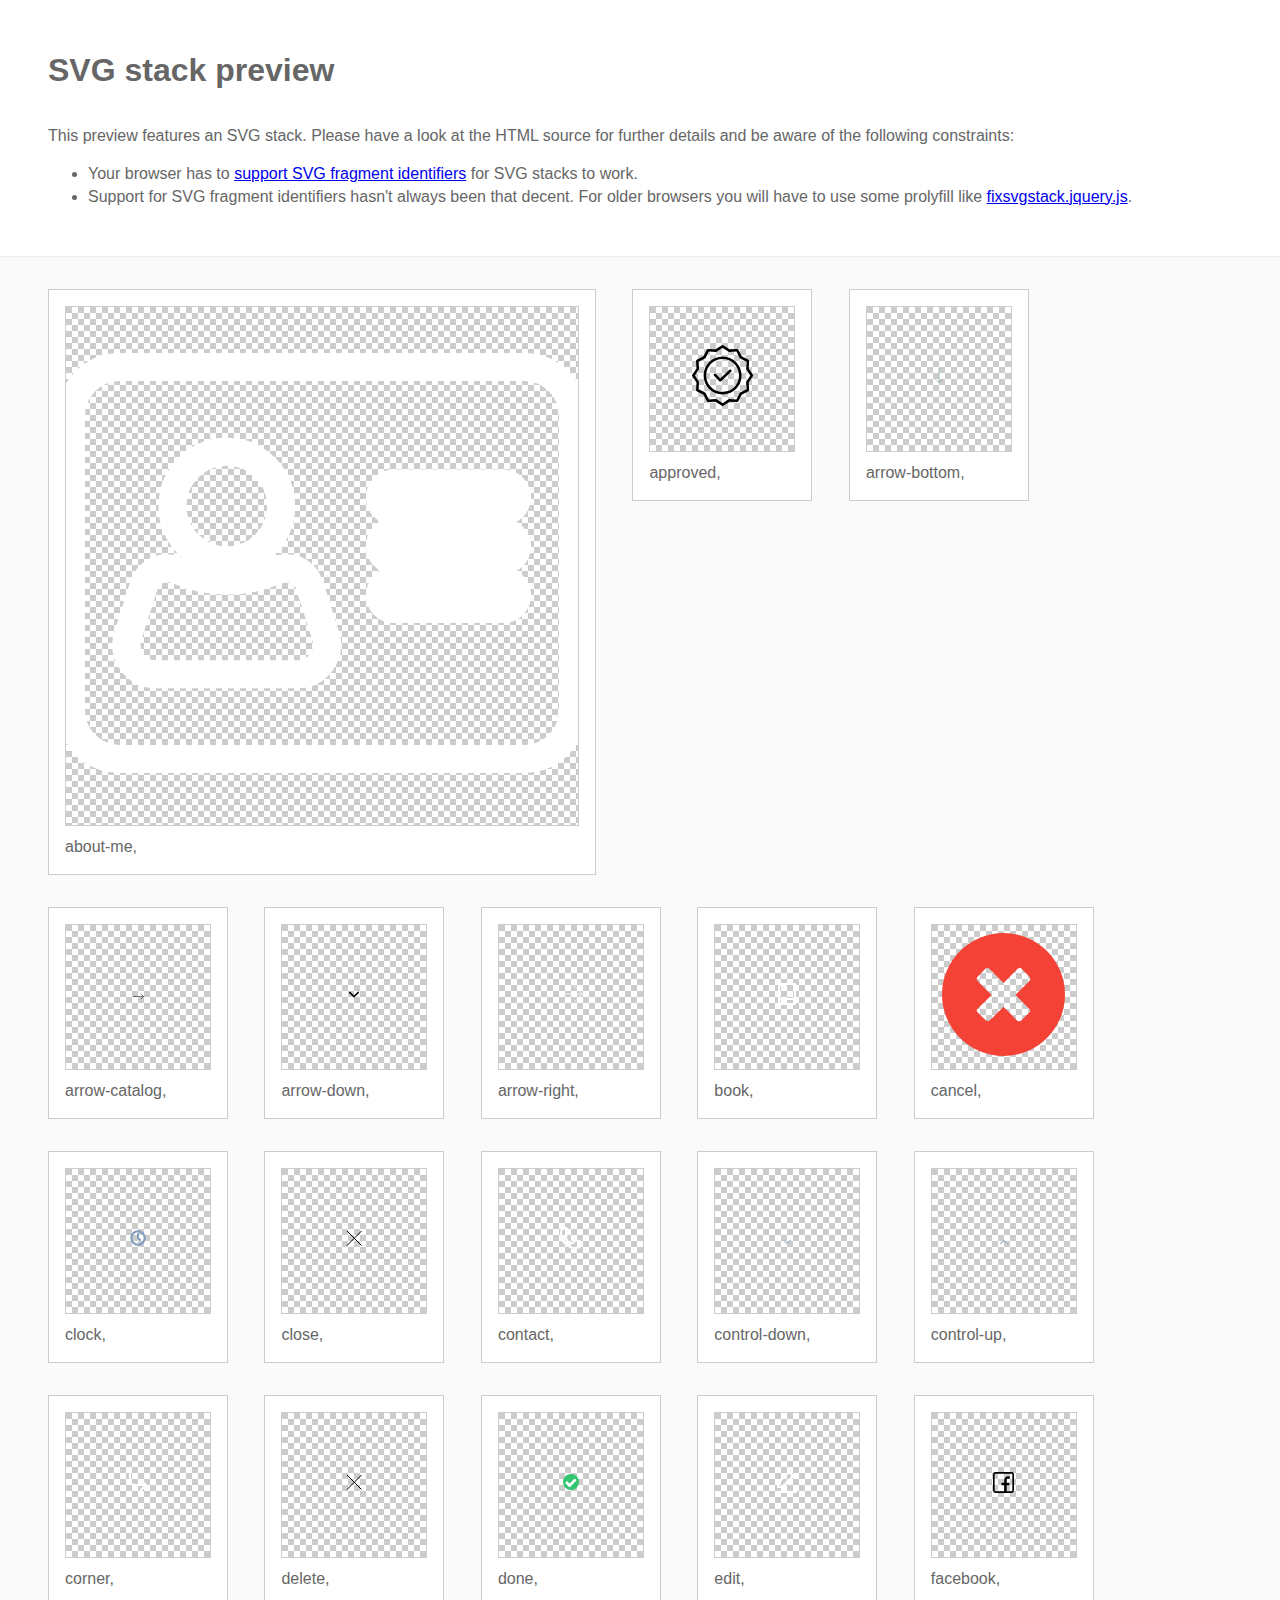
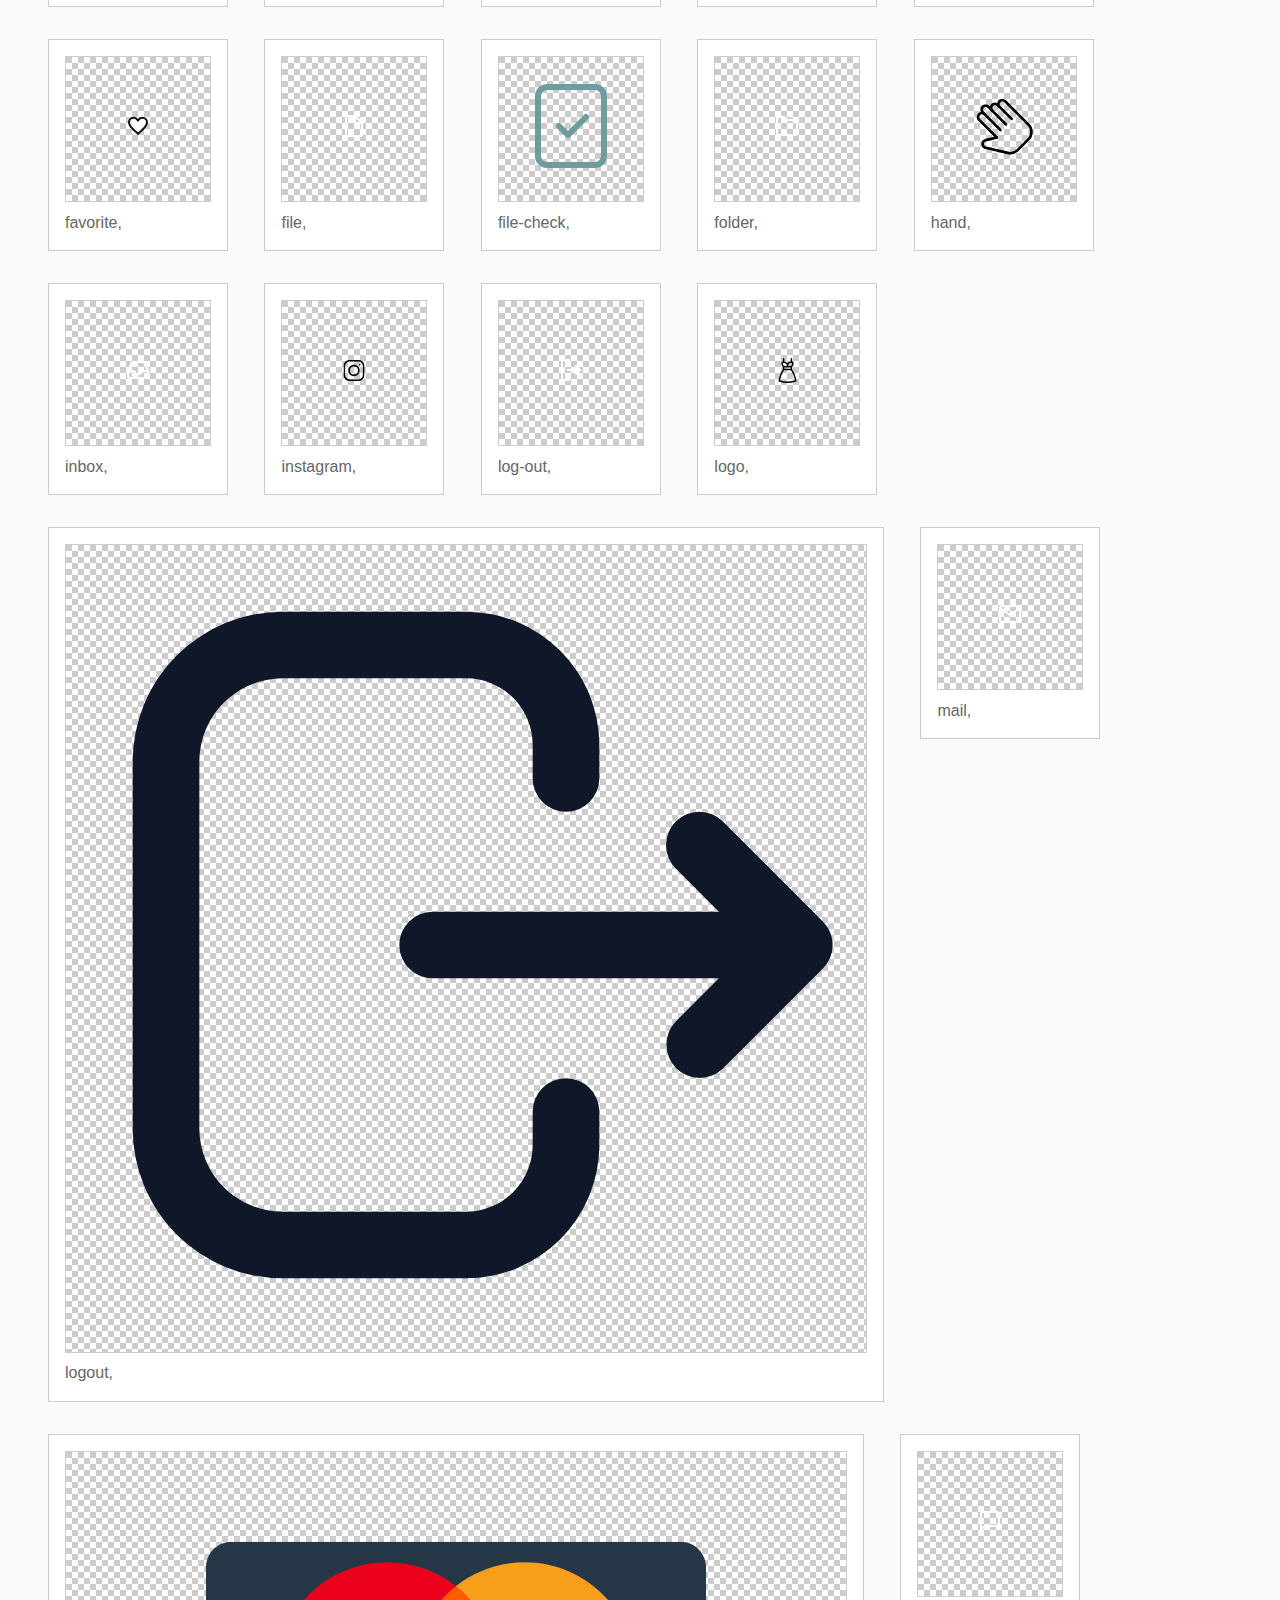
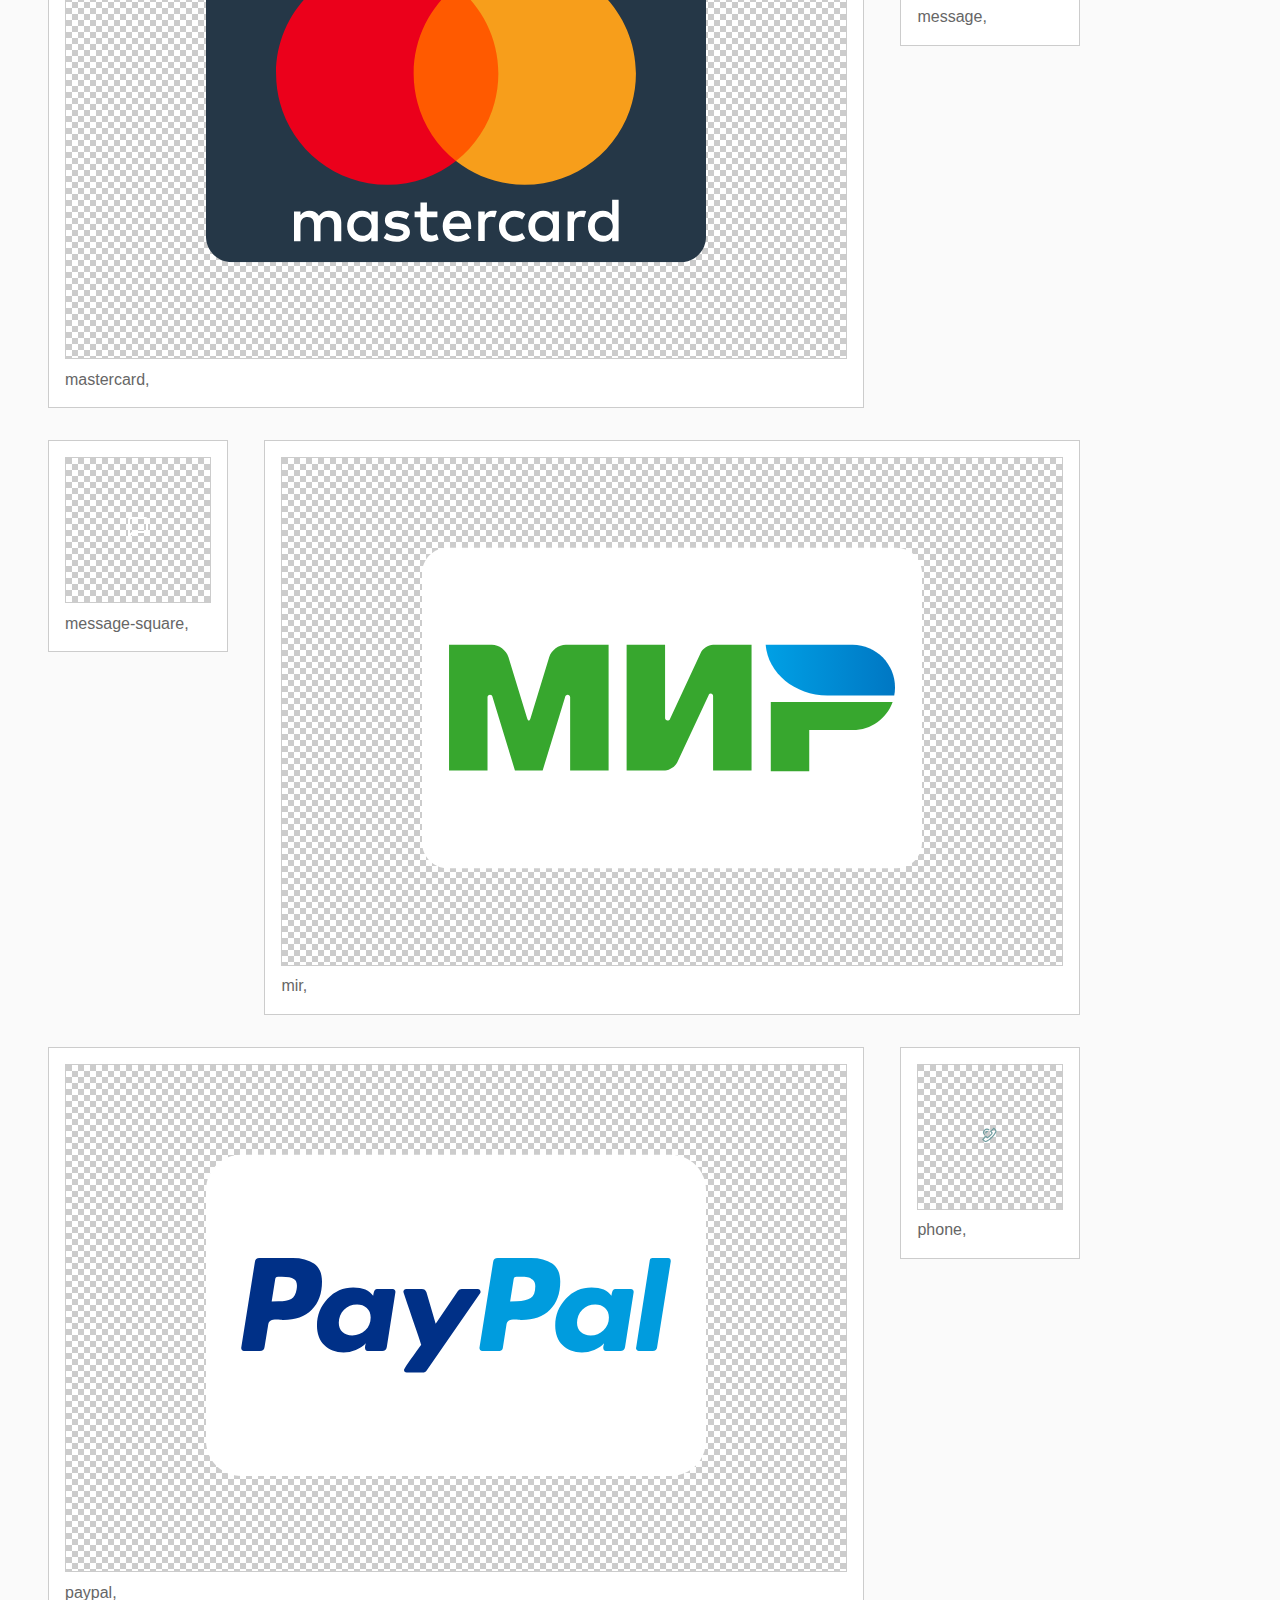
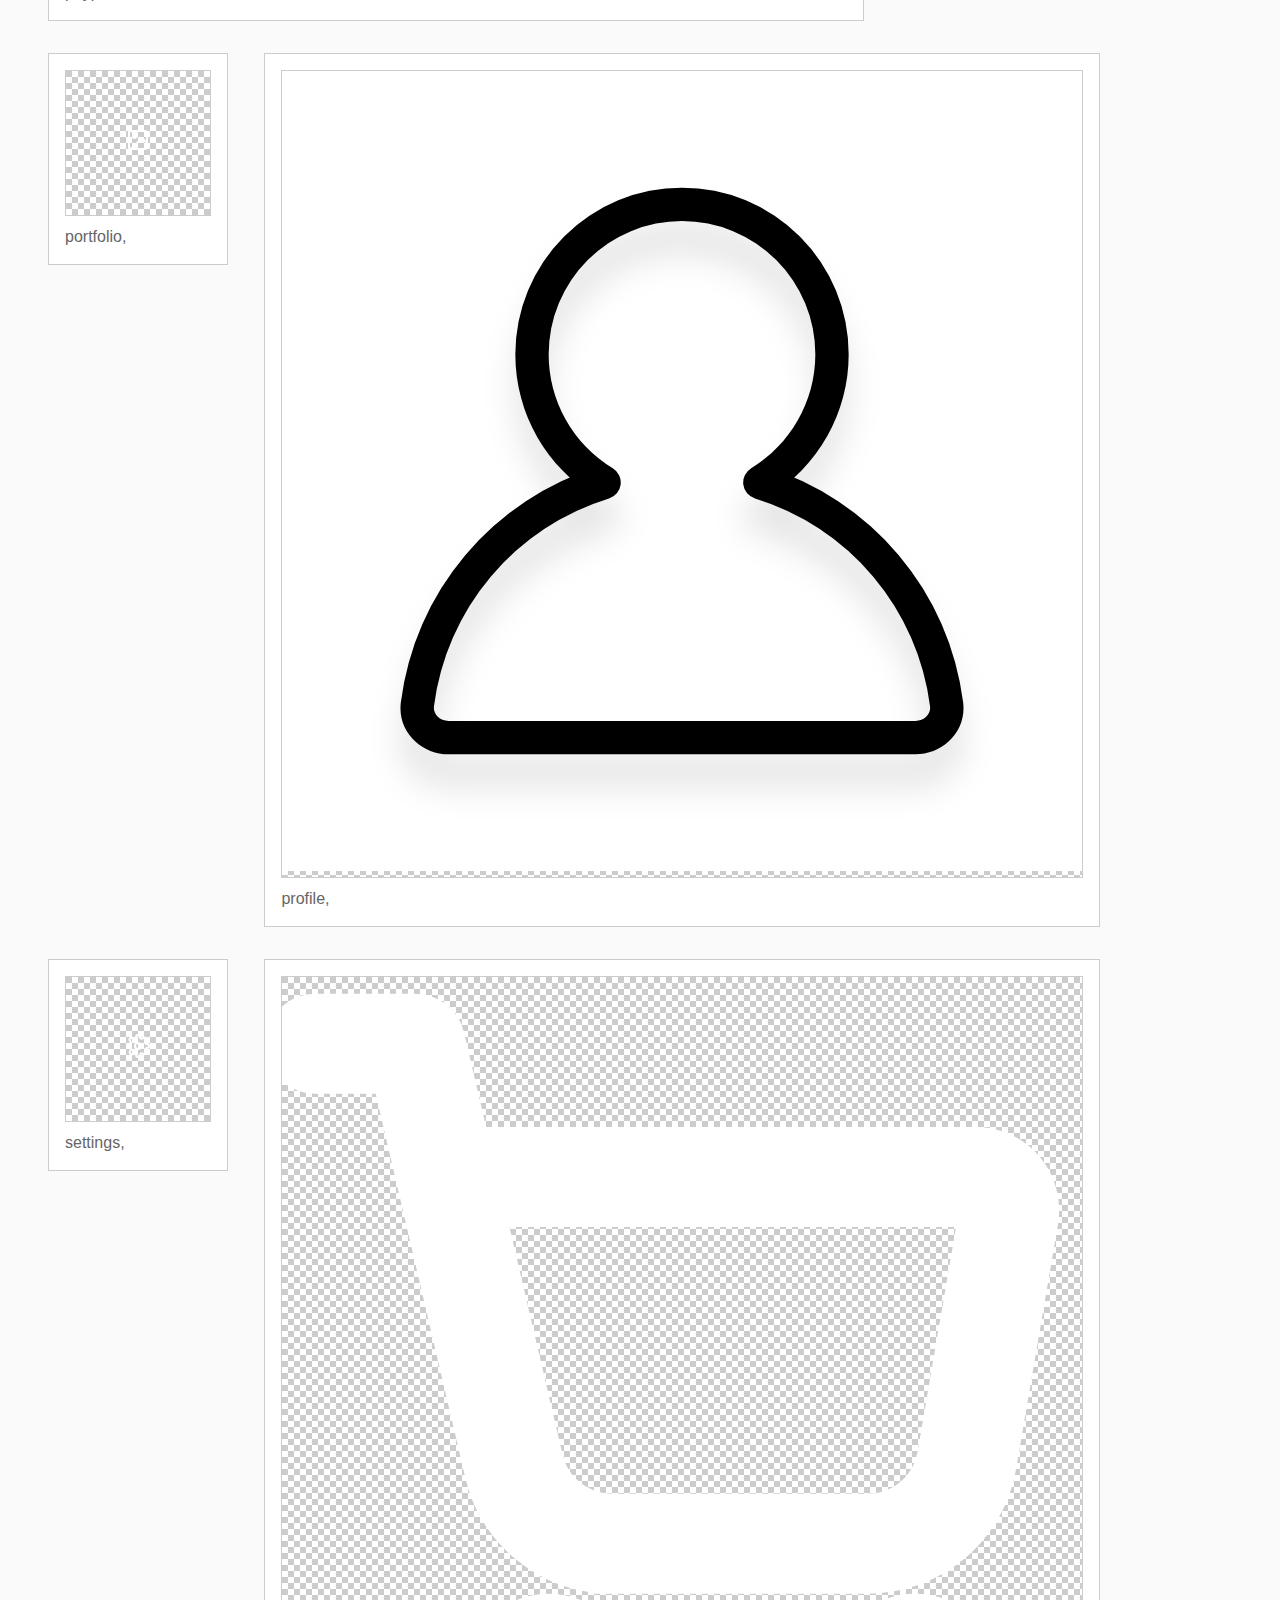
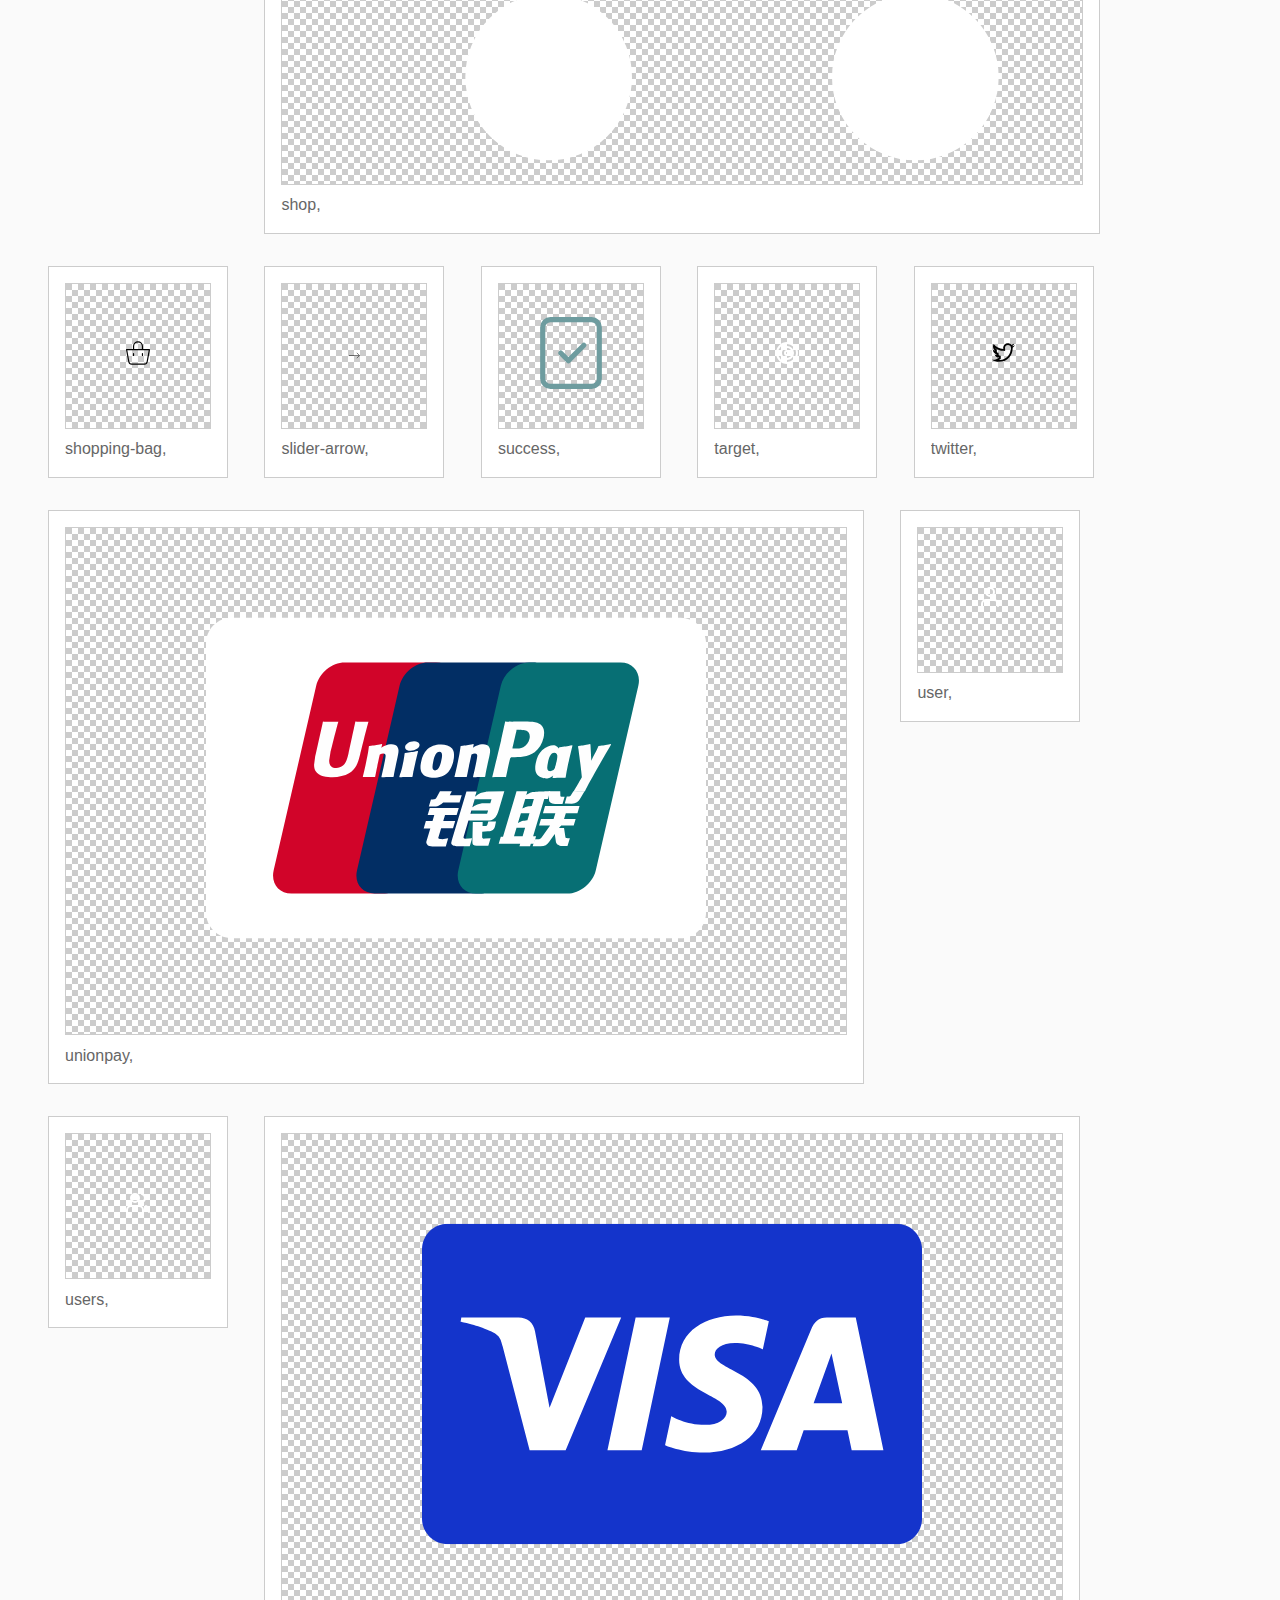
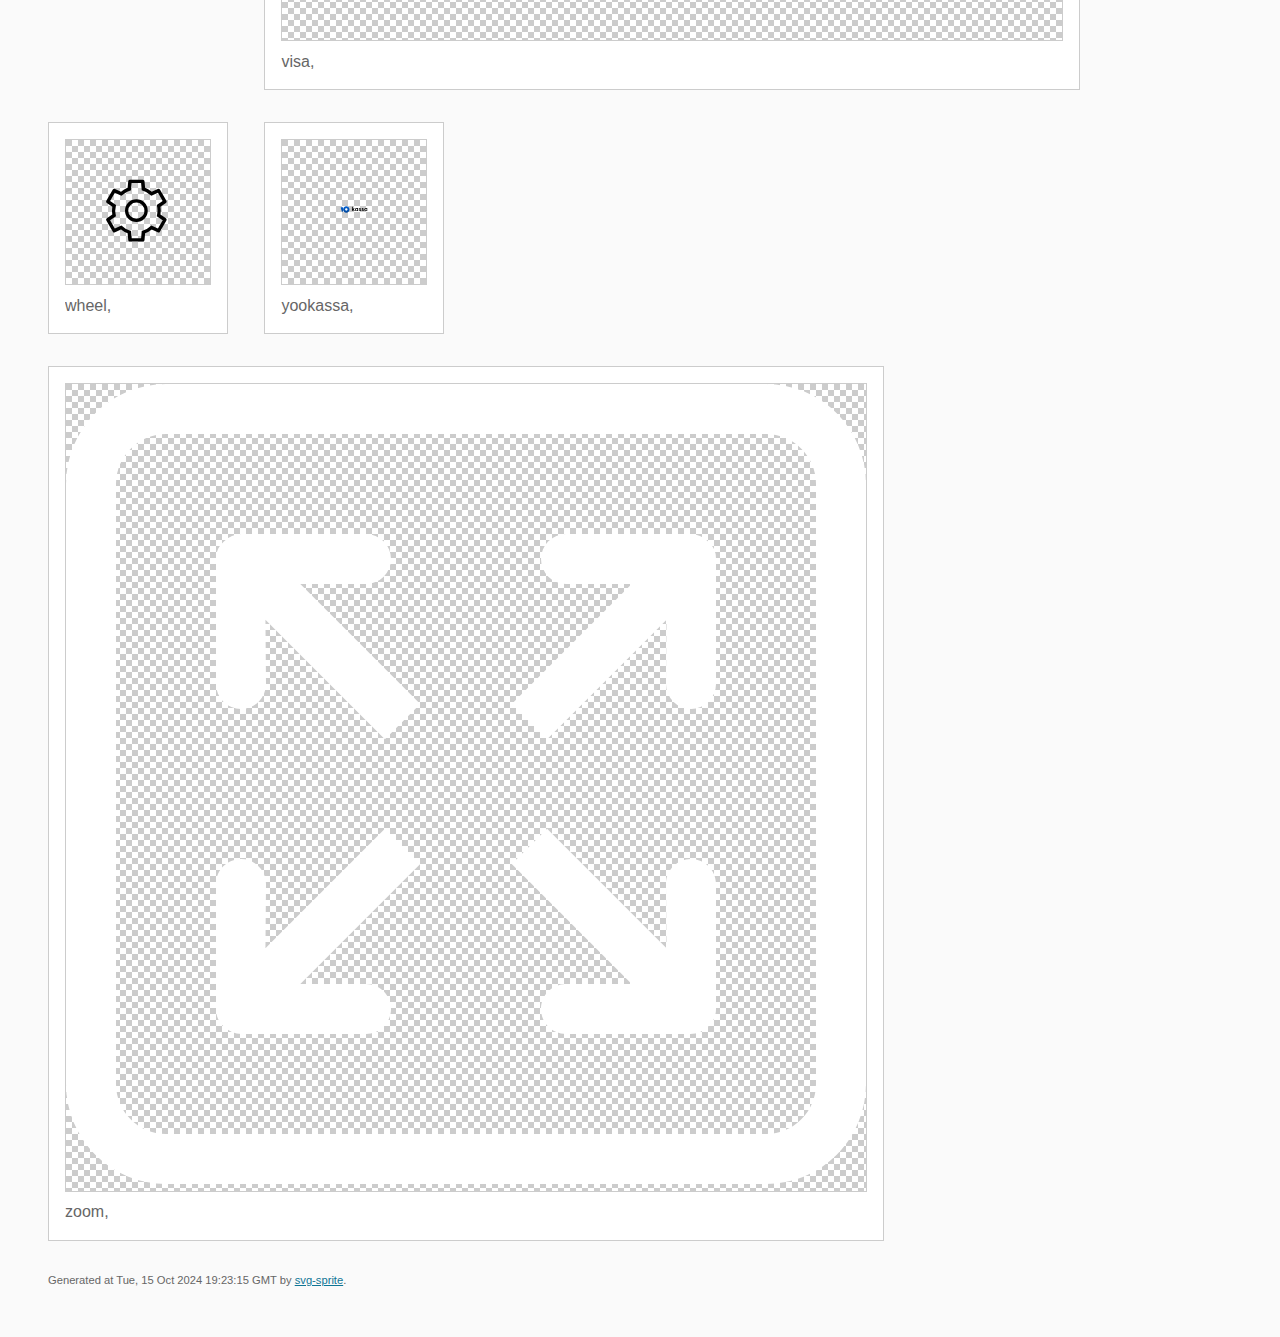
==== commit 49fc3ca9: "product-swiper fancy box open by click to icon" ====
--- a/static/img/svgsprite/stack/sprite.stack.html
+++ b/static/img/svgsprite/stack/sprite.stack.html
@@ -155,6 +155,7 @@
  .svg-visa-dims { width: 780px; height: 500px; }
  .svg-wheel-dims { width: 78px; height: 78px; }
  .svg-yookassa-dims { width: 114px; height: 27px; }
+ .svg-zoom-dims { width: 800px; height: 800px; }
 </style>
 
 <!--
@@ -483,6 +484,12 @@
                     </div>
                     <h2>yookassa, </h2>
                 </li>
+             <li title="zoom">
+                    <div class="icon-box">
+                        <img src="svg/sprite.stack.svg#zoom" class="svg-zoom-dims" alt="zoom">
+                    </div>
+                    <h2>zoom, </h2>
+                </li>
          </ul>
 
 <!--
@@ -491,7 +498,7 @@
 
         </section>
         <footer>
-            <p>Generated at Tue, 15 Oct 2024 17:22:27 GMT by <a href="https://github.com/svg-sprite/svg-sprite" target="_blank" rel="noopener noreferrer">svg-sprite</a>.</p>
+            <p>Generated at Tue, 15 Oct 2024 19:23:15 GMT by <a href="https://github.com/svg-sprite/svg-sprite" target="_blank" rel="noopener noreferrer">svg-sprite</a>.</p>
         </footer>
     </body>
 </html>
